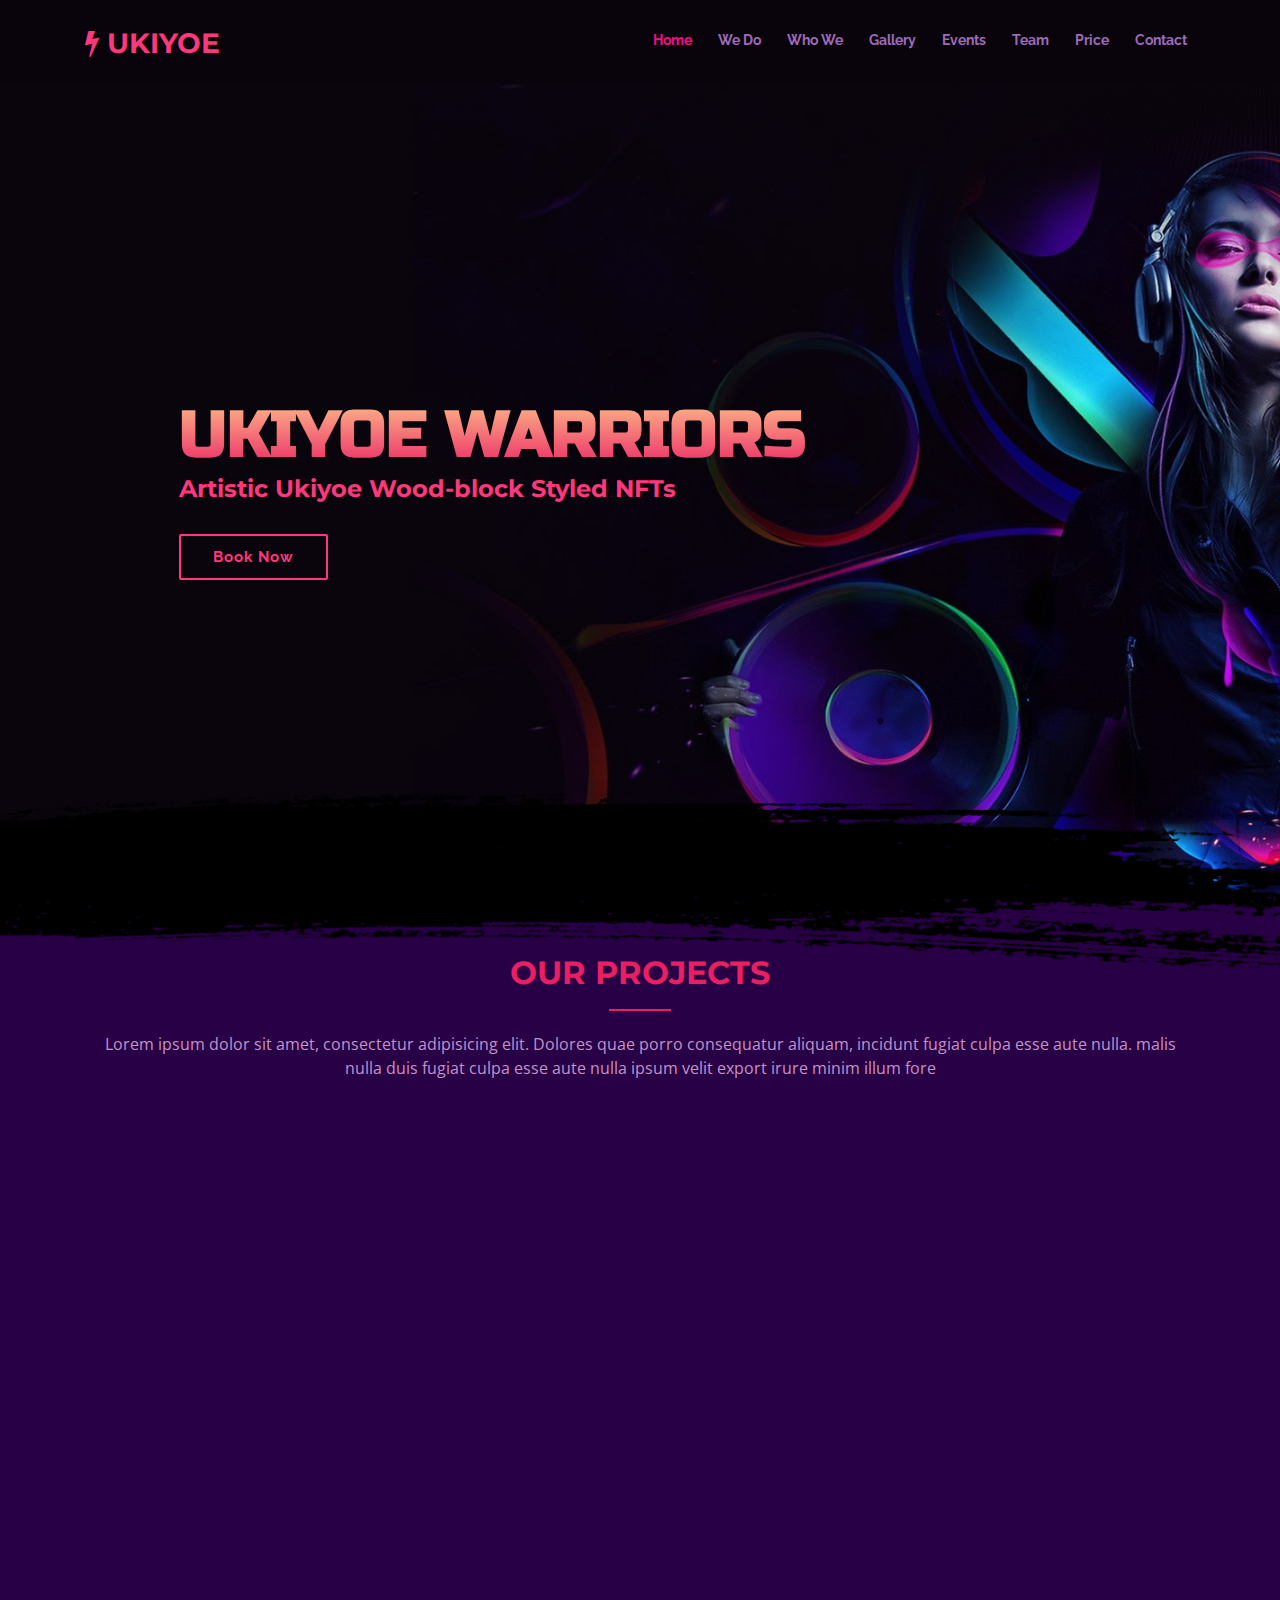
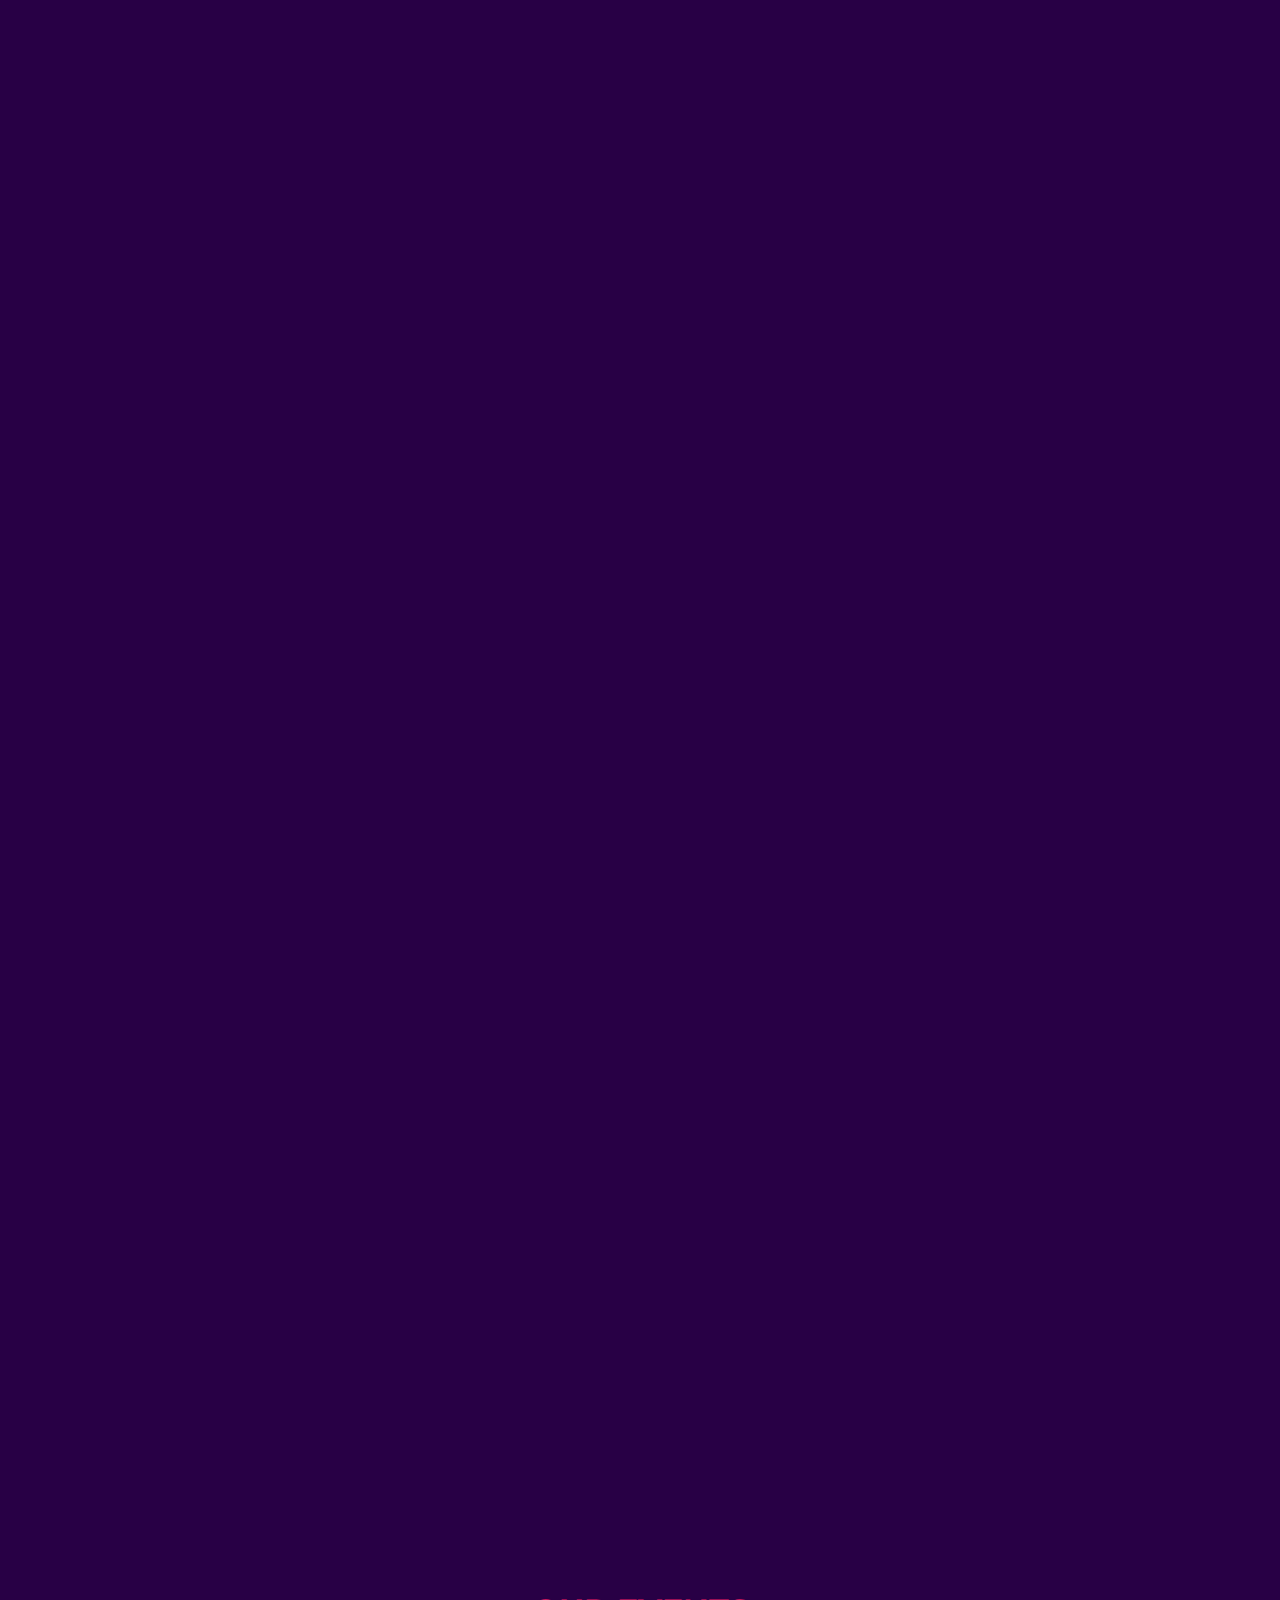
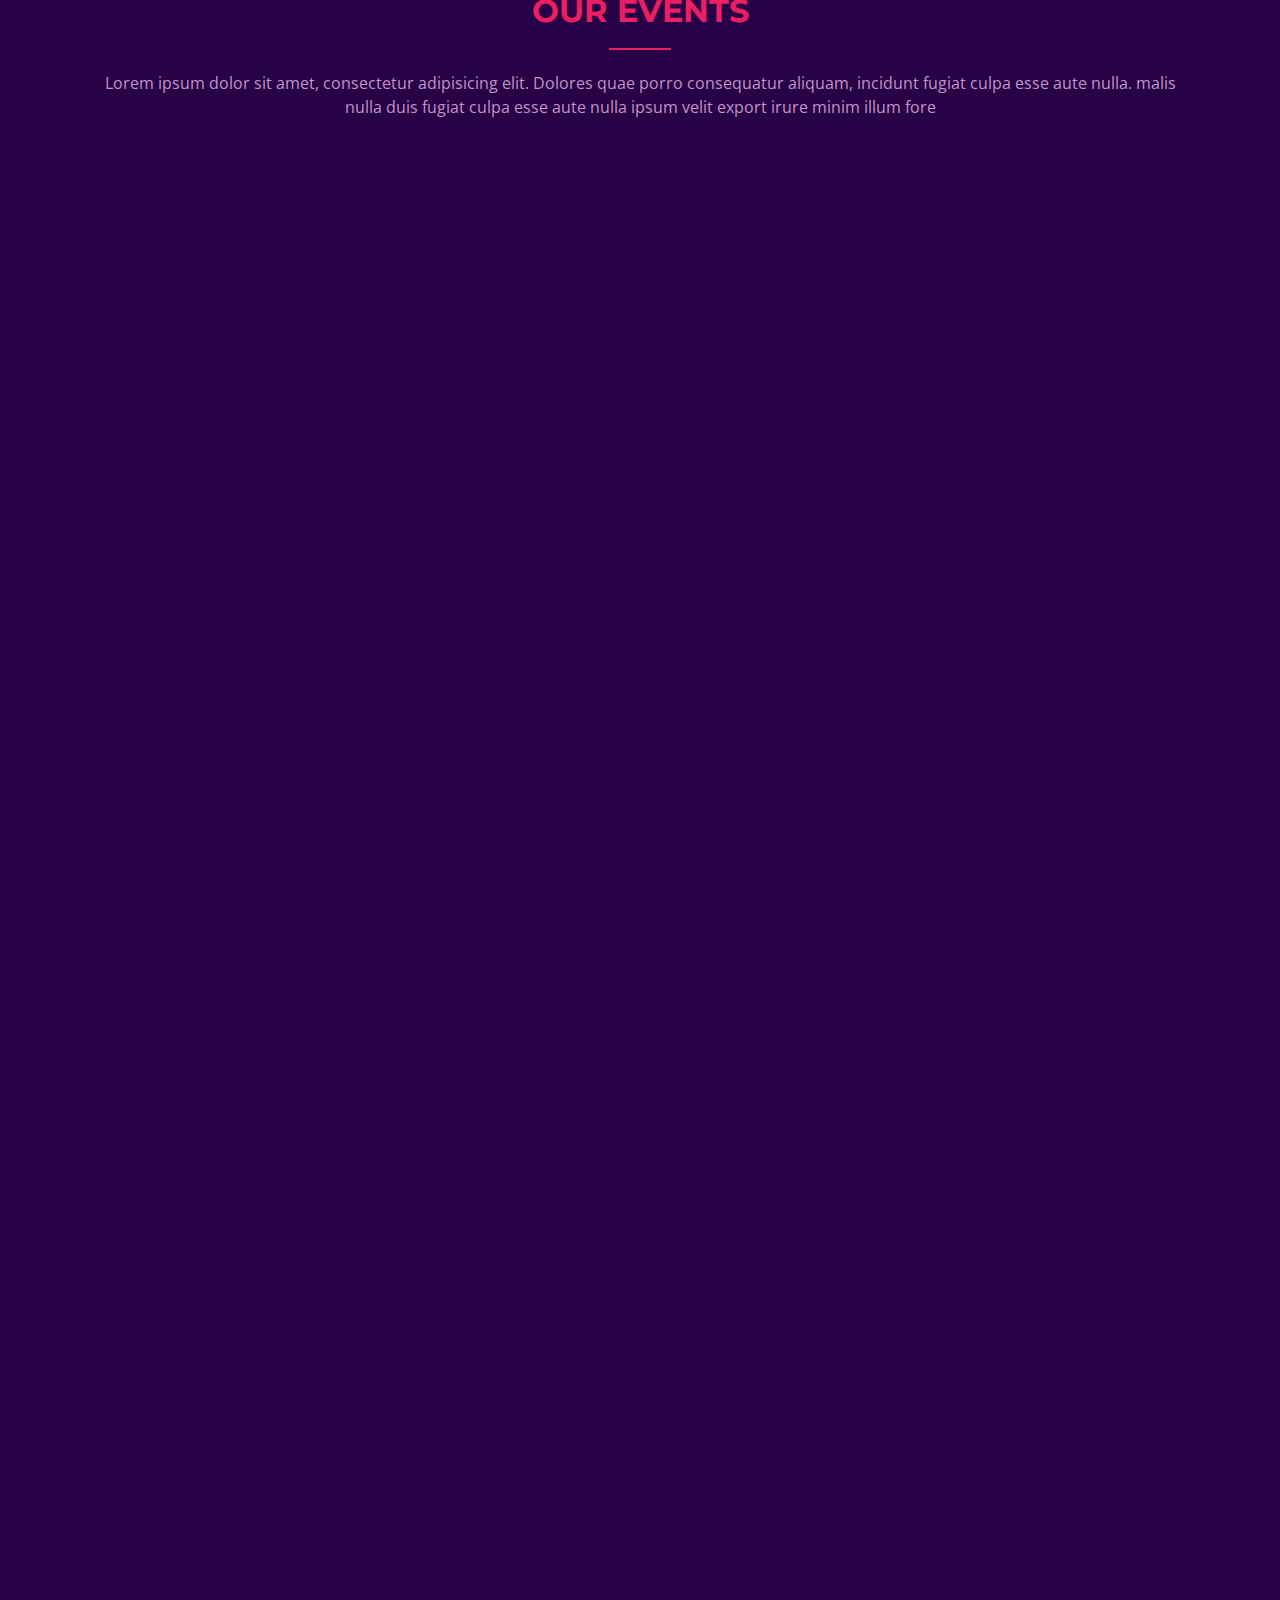
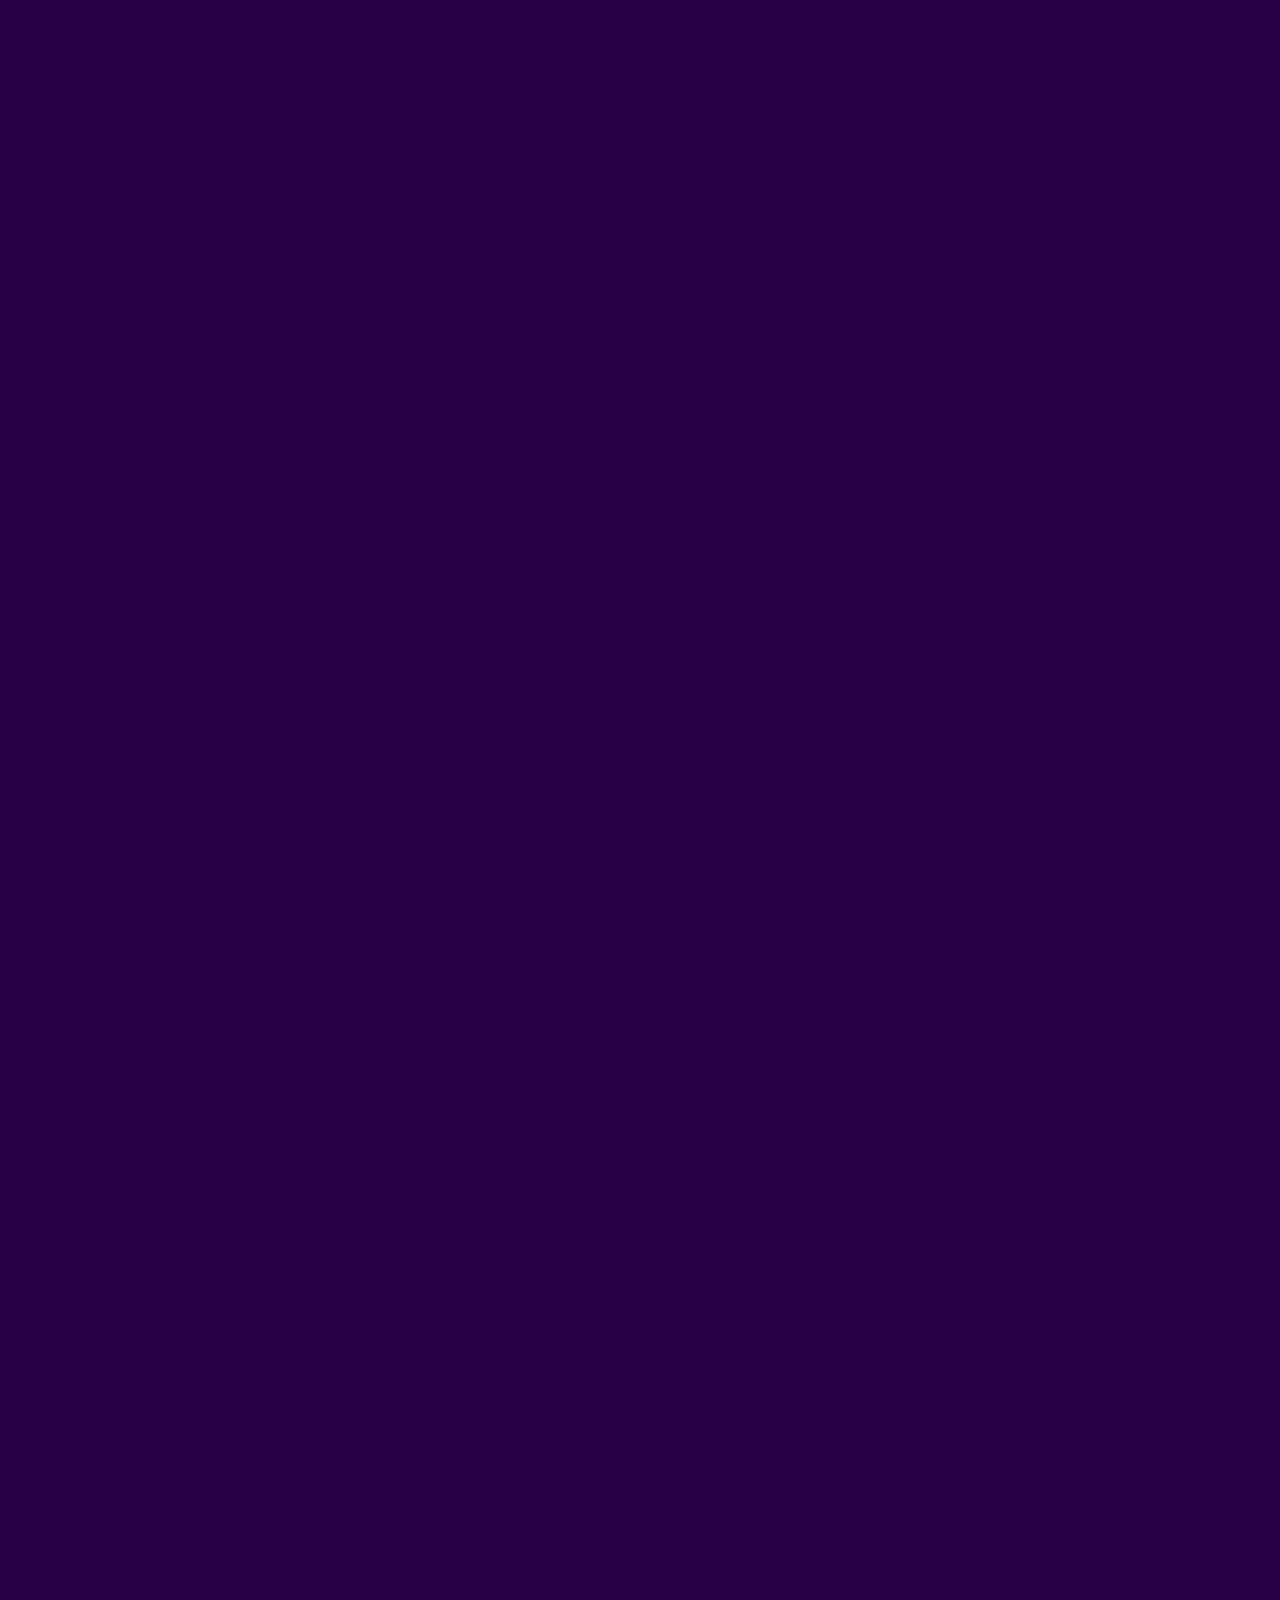
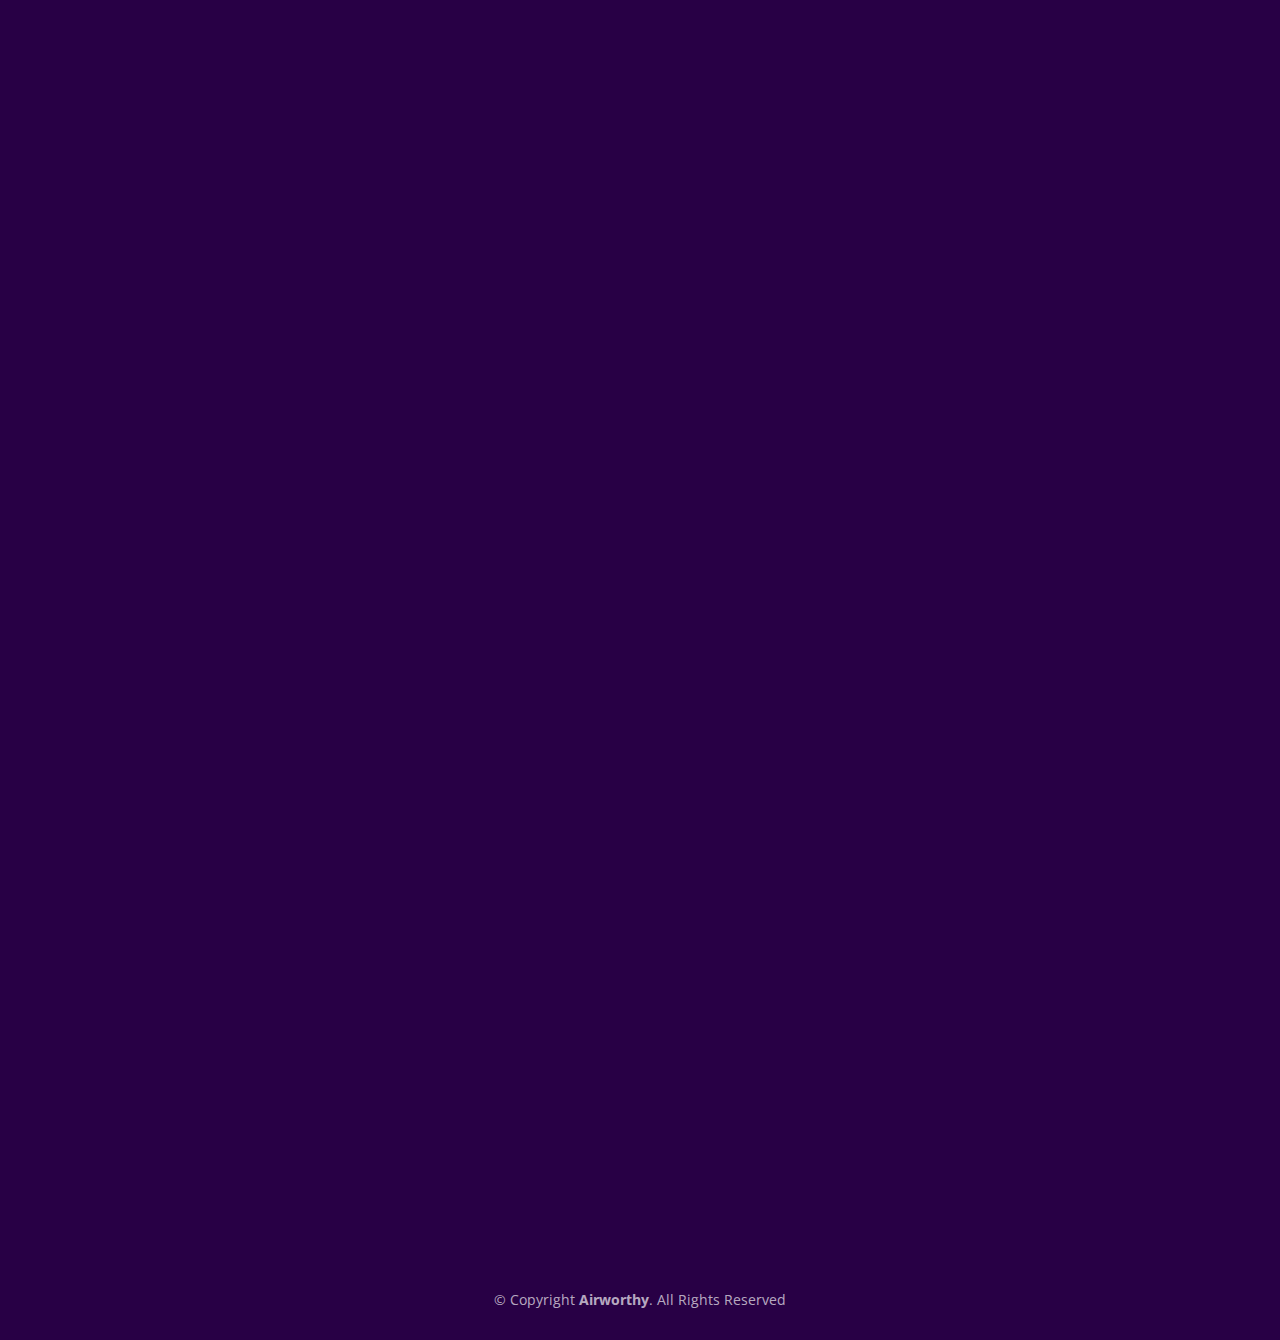
==== secret/sauce/index.html @ 711e1b75 "Add files via upload" ====
<!-- =================================================
Airworthy & Aelios Arts UKIYOE Website
======================================================= -->
  
<!DOCTYPE html>
<html lang="en">
<head>
  <meta charset="utf-8">
  <title>Ukiyoe Warriors NFT Collections</title>
  <meta content="width=device-width, initial-scale=1.0" name="viewport">
  <meta content="" name="keywords">
  <meta content="" name="description">
  <meta content="Author" name="Crust3d">
  <!-- Favicons -->
  <link href="img/favicon.png" rel="icon">
  <link href="img/apple-touch-icon.png" rel="apple-touch-icon">

  <!-- Google Fonts -->
  <link href="https://fonts.googleapis.com/css?family=Open+Sans:300,300i,400,400i,700,700i|Raleway:300,400,500,700,800|Montserrat:300,400,700" rel="stylesheet">
   <link href="https://fonts.googleapis.com/css?family=Russo+One" rel="stylesheet">
  <!-- Bootstrap CSS File -->
  <link href="lib/bootstrap/css/bootstrap.min.css" rel="stylesheet">

  <!-- Libraries CSS Files -->
  <link href="lib/font-awesome/css/font-awesome.min.css" rel="stylesheet">
  <link href="lib/animate/animate.min.css" rel="stylesheet">
  <link href="lib/ionicons/css/ionicons.min.css" rel="stylesheet">
  <link href="lib/owlcarousel/assets/owl.carousel.min.css" rel="stylesheet">
  <link href="lib/magnific-popup/magnific-popup.css" rel="stylesheet">
  <link href="lib/ionicons/css/ionicons.min.css" rel="stylesheet">

  <!-- Main Stylesheet File -->
  <link href="css/style.css" rel="stylesheet"> 
</head>

<body id="body">

  <!--==========================
    Top Bar
  ============================-->
  <section id="topbar" class="d-none d-lg-block">
    <div class="container clearfix">
      <div class="contact-info float-left">
        <i class="fa fa-envelope-o"></i> <a href="mailto:contact@example.com">name@websitename.com</a>
        <i class="fa fa-phone"></i> +1 2345 67855 22
      </div>
      <div class="social-links float-right">
        <a href="#" class="twitter"><i class="fa fa-twitter"></i></a>
        <a href="#" class="facebook"><i class="fa fa-facebook"></i></a>
        <a href="#" class="google-plus"><i class="fa fa-google-plus"></i></a>
        <a href="#" class="linkedin"><i class="fa fa-linkedin"></i></a>
        <a href="#" class="instagram"><i class="fa fa-instagram"></i></a>
      </div>
    </div>
  </section>

  <!--==========================
    Header
  ============================-->
  <header id="header">
    <div class="container">

      <div id="logo" class="pull-left">
        <h1><a href="#body" class="scrollto"><span><i class="fa fa-bolt" aria-hidden="true"></i></span>UKIYOE</a></h1> 
        <!-- <a href="#body"><img src="img/logo.png" alt="" title="" /></a>-->
      </div>

      <nav id="nav-menu-container">
        <ul class="nav-menu">
          <li class="menu-active"><a href="#body">Home</a></li>
          <li><a href="#services">We Do</a></li>
          <li><a href="#about">Who We</a></li>
          <li><a href="#portfolio">Gallery</a></li>
          <li><a href="#event">Events</a></li>
          <li><a href="#team">Team</a></li> 
		  <li><a href="#price">Price</a></li>
          <li><a href="#contact">Contact</a></li>
        </ul>
      </nav><!-- #nav-menu-container -->
    </div>
  </header><!-- #header -->

  <!--==========================
    Intro Section
  ============================-->
  <section id="intro">

    <div class="intro-content">
      <h2><span>Ukiyoe Warriors</span><br>Artistic Ukiyoe Wood-block Styled NFTs</h2>
      <div>
        <a href="#about" class="btn-get-started scrollto">Book Now</a> 
      </div>
    </div>
    <div class="item" style="background-image: url('img/intro-carousel/1.jpg');"></div>
	
	<img src="img/assets/ink-stroke.png" alt="" style="display: block; width: 150%; height: 30%; position: absolute; left: -30%; bottom: -15%;">
  </section><!-- #intro -->

  <main id="main">


    <!--==========================
      Services Section
    ============================-->
    <section id="services">
      <div class="container">
        <div class="section-header">
          <h2>Our Projects</h2>
          <p>Lorem ipsum dolor sit amet, consectetur adipisicing elit. Dolores quae porro consequatur aliquam, incidunt fugiat culpa esse aute nulla. malis nulla duis fugiat culpa esse aute nulla ipsum velit export irure minim illum fore</p>
        </div>

        <div class="row">

          <div class="col-lg-4">
            <div class="box wow fadeInLeft">
              <div class="icon"><i class="fa fa-diamond"></i></div>
              <h4 class="title"><a href="">Organisation</a></h4>
              <p class="description">Lorem ipsum dolor sit amet, consectetur adipisicing elit. Dolores quae porro consequatur aliquam, incidunt fugiat culpa esse aute nulla.</p>
            </div>
          </div>

          <div class="col-lg-4">
            <div class="box wow fadeInRight">
              <div class="icon"><i class="fa fa-hand-pointer-o"></i></div>
              <h4 class="title"><a href="">Event Party</a></h4>
              <p class="description">Lorem ipsum dolor sit amet, consectetur adipisicing elit. Dolores quae porro consequatur aliquam, incidunt fugiat culpa esse aute nulla.</p>
            </div>
          </div>

          <div class="col-lg-4">
            <div class="box wow fadeInLeft" data-wow-delay="0.2s">
              <div class="icon"><i class="fa fa-music"></i></div>
              <h4 class="title"><a href="">Music Galla</a></h4>
              <p class="description">Lorem ipsum dolor sit amet, consectetur adipisicing elit. Dolores quae porro consequatur aliquam, incidunt fugiat culpa esse aute nulla.</p>
            </div>
          </div>
 
        </div>

      </div>
    </section><!-- #services -->
    <!--==========================
      About Section
    ============================-->
    <section id="about" class="wow fadeInUp">
      <div class="container">
	    <div class="section-header">
          <h2>Who We Are</h2>
          <p>Airworthy & Aelios Arts — or A&A Arts — is a creative... media... comunity-focused...company founded by Airworthy (Jake Dewey) and Aelios (Chase Dahl). More dettails more details yaddaa yaadda more detaails fill this out to look better and be more descrriiptive. just keep going, cmon you can think of a few more high-level details to place here.</p>
        </div>
        <div class="row">
          <div class="col-lg-8 content">
            <h2>This company was established to bring together and empower like minded artists and creators.</h2>
            <h3>Our mission is to produce and publish creative works in various mediums including:</h3>
			<p>refer to the og example page for an eye-catching example of how many lines for each of these above (and maybe below)</p>
            <ul>
              <li><i class="icon ion-ios-checkmark-outline"></i> Visual Arts</li>
              <li><i class="icon ion-ios-checkmark-outline"></i> Music</li>
              <li><i class="icon ion-ios-checkmark-outline"></i> Literature</li>
            </ul> 
          </div>
          <div class="col-lg-4 about-img">
            <img src="img/about-img.png" alt="">
          </div>

        </div>

      </div>
    </section><!-- #about -->

    <!--==========================
      Partners Section  maybe move this to a lower section tbh.
    ============================-->
    <section id="clients" class="wow fadeInUp">
      <div class="container">
        <div class="section-header">
          <h2>Our Partners</h2>
          <p>Probably move this section lower down on the page. Gallery is probably more important??</p>
        </div>

        <div class="owl-carousel clients-carousel">
          <img src="img/clients/2290.webp" alt="">
          <img src="img/clients/client-2.png" alt="">
          <img src="img/clients/client-3.png" alt="">
          <img src="img/clients/client-4.png" alt="">
          <img src="img/clients/client-5.png" alt="">
          <img src="img/clients/client-6.png" alt="">
        </div>

      </div>
    </section><!-- #clients -->

    <!--==========================
      Our Portfolio Section
    ============================-->
    <section id="portfolio" class="wow fadeInUp">
      <div class="container">
        <div class="section-header">
          <h2>Our Gallery</h2>
          <p>Lorem ipsum dolor sit amet, consectetur adipisicing elit. Dolores quae porro consequatur aliquam, incidunt fugiat culpa esse aute nulla. nulla duis fugiat culpa esse aute nulla ipsum velit export irure minim illum fore</p>
        </div>
      </div>

      <div class="container-fluid">
        <div class="row no-gutters">

          <div class="col-lg-3 col-md-4">
            <div class="portfolio-item wow fadeInUp">
              <a href="img/portfolio/1.jpg" class="portfolio-popup">
                <img src="img/portfolio/1.jpg" alt="">
                <div class="portfolio-overlay">
                  <div class="portfolio-info"><h2 class="wow fadeInUp">Portfolio Name</h2></div>
                </div>
              </a>
            </div>
          </div>

          <div class="col-lg-3 col-md-4">
            <div class="portfolio-item wow fadeInUp">
              <a href="img/portfolio/2.jpg" class="portfolio-popup">
                <img src="img/portfolio/2.jpg" alt="">
                <div class="portfolio-overlay">
                  <div class="portfolio-info"><h2 class="wow fadeInUp">Portfolio Name</h2></div>
                </div>
              </a>
            </div>
          </div>

          <div class="col-lg-3 col-md-4">
            <div class="portfolio-item wow fadeInUp">
              <a href="img/portfolio/3.jpg" class="portfolio-popup">
                <img src="img/portfolio/3.jpg" alt="">
                <div class="portfolio-overlay">
                  <div class="portfolio-info"><h2 class="wow fadeInUp">Portfolio Name</h2></div>
                </div>
              </a>
            </div>
          </div>

          <div class="col-lg-3 col-md-4">
            <div class="portfolio-item wow fadeInUp">
              <a href="img/portfolio/4.jpg" class="portfolio-popup">
                <img src="img/portfolio/4.jpg" alt="">
                <div class="portfolio-overlay">
                  <div class="portfolio-info"><h2 class="wow fadeInUp">Portfolio Name</h2></div>
                </div>
              </a>
            </div>
          </div>

          <div class="col-lg-3 col-md-4">
            <div class="portfolio-item wow fadeInUp">
              <a href="img/portfolio/5.jpg" class="portfolio-popup">
                <img src="img/portfolio/5.jpg" alt="">
                <div class="portfolio-overlay">
                  <div class="portfolio-info"><h2 class="wow fadeInUp">Portfolio Name</h2></div>
                </div>
              </a>
            </div>
          </div>

          <div class="col-lg-3 col-md-4">
            <div class="portfolio-item wow fadeInUp">
              <a href="img/portfolio/6.jpg" class="portfolio-popup">
                <img src="img/portfolio/6.jpg" alt="">
                <div class="portfolio-overlay">
                  <div class="portfolio-info"><h2 class="wow fadeInUp">Portfolio Name </h2></div>
                </div>
              </a>
            </div>
          </div>

          <div class="col-lg-3 col-md-4">
            <div class="portfolio-item wow fadeInUp">
              <a href="img/portfolio/7.jpg" class="portfolio-popup">
                <img src="img/portfolio/7.jpg" alt="">
                <div class="portfolio-overlay">
                  <div class="portfolio-info"><h2 class="wow fadeInUp">Portfolio Name </h2></div>
                </div>
              </a>
            </div>
          </div>

          <div class="col-lg-3 col-md-4">
            <div class="portfolio-item wow fadeInUp">
              <a href="img/portfolio/8.jpg" class="portfolio-popup">
                <img src="img/portfolio/8.jpg" alt="">
                <div class="portfolio-overlay">
                  <div class="portfolio-info"><h2 class="wow fadeInUp">Portfolio Name</h2></div>
                </div>
              </a>
            </div>
          </div>

        </div>

      </div>
    </section><!-- #portfolio -->

	  <!--==========================
      Event Section
    ============================-->
    <section id="event">
      <div class="container box2-main">
        <div class="section-header">
          <h2>Our Events</h2>
          <p>Lorem ipsum dolor sit amet, consectetur adipisicing elit. Dolores quae porro consequatur aliquam, incidunt fugiat culpa esse aute nulla. malis nulla duis fugiat culpa esse aute nulla ipsum velit export irure minim illum fore</p>
        </div>

        <div class="row">

          <div class="col-lg-12">
            <div class="box2 wow fadeInLeft">
              <div class="leftSec">
				<p>9.30 - 10.30 AM
				<br>Workshop</p>
			  </div>
			  <div class="rightSec">
              <h4 class="title"><a href="">Marketing</a></h4>
              <p class="description">Lorem ipsum dolor sit amet, consectetur adipisicing elit. Dolores quae porro consequatur aliquam, incidunt fugiat culpa esse aute nulla.</p>
			  </div>
            </div>
          </div>

          <div class="col-lg-12">
            <div class="box2 wow fadeInRight">
                   <div class="leftSec">
				<p>9.30 - 10.30 AM
				<br>Workshop</p>
			  </div>
			  <div class="rightSec">
              <h4 class="title"><a href="">Marketing</a></h4>
              <p class="description">Lorem ipsum dolor sit amet, consectetur adipisicing elit. Dolores quae porro consequatur aliquam, incidunt fugiat culpa esse aute nulla.</p>
			  </div>
            </div>
          </div>

          <div class="col-lg-12">
            <div class="box2 wow fadeInLeft" data-wow-delay="0.2s">
                 <div class="leftSec">
				<p>9.30 - 10.30 AM
				<br>Workshop</p>
			  </div>
			  <div class="rightSec">
              <h4 class="title"><a href="">Marketing</a></h4>
              <p class="description">Lorem ipsum dolor sit amet, consectetur adipisicing elit. Dolores quae porro consequatur aliquam, incidunt fugiat culpa esse aute nulla.</p>
			  </div>
            </div>
          </div>

          <div class="col-lg-12">
            <div class="box2 wow fadeInRight" data-wow-delay="0.2s">
                  <div class="leftSec">
				<p>9.30 - 10.30 AM
				<br>Workshop</p>
			  </div>
			  <div class="rightSec">
              <h4 class="title"><a href="">Marketing</a></h4>
              <p class="description">Lorem ipsum dolor sit amet, consectetur adipisicing elit. Dolores quae porro consequatur aliquam, incidunt fugiat culpa esse aute nulla.</p>
			  </div>
            </div>
          </div>
 

          <div class="col-lg-12">
            <div class="box2 wow fadeInRight" data-wow-delay="0.2s">
                  <div class="leftSec">
				<p>9.30 - 10.30 AM
				<br>Workshop</p>
			  </div>
			  <div class="rightSec">
              <h4 class="title"><a href="">Marketing</a></h4>
              <p class="description">Lorem ipsum dolor sit amet, consectetur adipisicing elit. Dolores quae porro consequatur aliquam, incidunt fugiat culpa esse aute nulla.</p>
			  </div>
            </div>
          </div>
        </div>

      </div>
    </section><!-- #services -->
	
    <!--==========================
      Testimonials Section
    ============================-->
    <section id="testimonials" class="wow fadeInUp">
      <div class="container">
        <div class="section-header">
          <h2>Testimonials (Maybe this should be the partners section actually.)</h2>
          <p>Lorem ipsum dolor sit amet, consectetur adipisicing elit. Dolores quae porro consequatur aliquam, incidunt fugiat culpa esse aute nulla. duis fugiat culpa esse aute nulla ipsum velit export irure minim illum fore</p>
        </div>
        <div class="owl-carousel testimonials-carousel">

            <div class="testimonial-item">
              <p>Dolores quae porro consequatur aliquam, incidunt fugiat culpa esse aute nulla. duis fugiat culpa esse aute nulla ipsum velit export irure minim illum fore
                
              </p> 
              <h3>Mrio James</h3>
              <h4>CEO &amp; Founder</h4>
            </div>

            <div class="testimonial-item">
              <p>
                Dolores quae porro consequatur aliquam, incidunt fugiat culpa esse aute nulla. duis fugiat culpa esse aute nulla ipsum velit export irure minim illum fore
                
              </p> 
              <h3>Finton Gofnes</h3>
              <h4>CTO</h4>
            </div>

            <div class="testimonial-item">
              <p>
                Dolores quae porro consequatur aliquam, incidunt fugiat culpa esse aute nulla. duis fugiat culpa esse aute nulla ipsum velit export irure minim illum fore
                
              </p> 
              <h3>Marcus Kell</h3>
              <h4>Marketing</h4>
            </div>

            <div class="testimonial-item">
              <p>
                Dolores quae porro consequatur aliquam, incidunt fugiat culpa esse aute nulla. duis fugiat culpa esse aute nulla ipsum velit export irure minim illum fore
                
              </p> 
              <h3>Williams Belly</h3>
              <h4>Accounts</h4>
            </div>

            <div class="testimonial-item">
              <p>
                Dolores quae porro consequatur aliquam, incidunt fugiat culpa esse aute nulla. duis fugiat culpa esse aute nulla ipsum velit export irure minim illum fore
                
              </p> 
              <h3>Larry Hanson</h3>
              <h4>Investor</h4>
            </div>

        </div>

      </div>
    </section><!-- #testimonials -->

    <!--==========================
      Call To Action Section
    ============================-->
    <section id="call-to-action" class="wow fadeInUp">
      <div class="container">
        <div class="row">
          <div class="col-lg-6 text-center text-lg-left">
            <h3 class="cta-title">Get Our Service</h3>
            <p class="cta-text">Lorem ipsum dolor sit amet, consectetur adipisicing elit. Dolores quae porro consequatur aliquam, incidunt fugiat culpa esse aute nulla cupidatat non proident, sunt in culpa qui officia deserunt mollit anim id est laborum.</p>
			<a class="cta-btn align-middle" href="#contact">Contact Us</a>
          </div>
          <div class="col-lg-6 cta-btn-container text-center">
              <img src="img/action-img.jpg" alt="">
          </div>
        </div>

      </div>
    </section><!-- #call-to-action -->

    <!--==========================
      Our Team Section
    ============================-->
    <section id="team" class="wow fadeInUp">
      <div class="container">
        <div class="section-header">
          <h2>Our Team</h2>
        </div>
        <div class="row">
		
			<div class="col-lg-3 col-md-6">
				<div class="member">
				  <div class="pic"><img src="img/team4.jpg" alt=""></div>
				  <div class="details">
					<h4>Airworthy</h4>
					<span>Rap God</span>
					<div class="social">
					  <a href=""><i class="fa fa-twitter"></i></a>
					  <a href=""><i class="fa fa-facebook"></i></a>
					  <a href=""><i class="fa fa-google-plus"></i></a>
					  <a href=""><i class="fa fa-linkedin"></i></a>
					</div>
				  </div>
				</div>
			  </div>
		
			  <div class="col-lg-3 col-md-6">
				<div class="member">
				  <div class="pic"><img src="img/team2.jpg" alt=""></div>
				  <div class="details">
					<h4>Aelios</h4>
					<span>Artist</span>
					<div class="social">
					  <a href=""><i class="fa fa-twitter"></i></a>
					  <a href=""><i class="fa fa-facebook"></i></a>
					  <a href=""><i class="fa fa-google-plus"></i></a>
					  <a href=""><i class="fa fa-linkedin"></i></a>
					</div>
				  </div>
				</div>
			  </div>

			  <div class="col-lg-3 col-md-6">
				<div class="member">
				  <div class="pic"><img src="img/team3.jpg" alt=""></div>
				  <div class="details">
					<h4>French Lincon</h4>
					<span>Frenchman</span>
					<div class="social">
					  <a href=""><i class="fa fa-twitter"></i></a>
					  <a href=""><i class="fa fa-facebook"></i></a>
					  <a href=""><i class="fa fa-google-plus"></i></a>
					  <a href=""><i class="fa fa-linkedin"></i></a>
					</div>
				  </div>
				</div>
			  </div>

			<div class="col-lg-3 col-md-6">
				<div class="member">
				  <div class="pic"><img src="img/team1.jpg" alt=""></div>
				  <div class="details">
					<h4>Alex</h4>
					<span>— The Supreme Emperor Lore-Smith —</span>
					<span>Gaze in Wonderment at His Terrible Beauty</span>
					<div class="social">
					  <a href=""><i class="fa fa-twitter"></i></a>
					  <a href=""><i class="fa fa-facebook"></i></a>
					  <a href=""><i class="fa fa-google-plus"></i></a>
					  <a href=""><i class="fa fa-linkedin"></i></a>
					</div>
				  </div>
				</div>
			  </div>
          
        </div>

      </div>
    </section><!-- #team -->
<!--==================
Price
======================-->
    <section id="price" class="wow fadeInUp">
      <div class="container">
        <div class="section-header">
          <h2>Price</h2>
          <p>Lorem ipsum dolor sit amet, consectetur adipisicing elit. Dolores quae porro consequatur aliquam, incidunt fugiat culpa esse aute nulla. malis nulla duis fugiat culpa esse aute nulla ipsum velit export irure minim illum fore</p>
        </div>
		   <div class="row">
                <div class="col-lg-4 col-sm-6 col-12">
                    <div class="pricing-wrap">
                        <div class="row">
                            <div class="col-7">
                                <span>Per Day</span>
                                <h4>Basic</h4>
                            </div>
                            <div class="col-5">
                                <h3>$15</h3>
                            </div>
                        </div>
                        <p>Lorem ipsum proin gravida nibh vel velit auctor aliquet. Aeneansollicitudin, lorem quis bibendum auctonisi elit consequat ipsum nec sagittis sem nibh id elit. Duis sed odio sit amet nibh vulputate cursusa sit amet mauris. </p>
                        <ul>
                            <li>Entrance </li>
                            <li>Lunch &amp; Snacks </li>
                            <li>Custom Badge </li>
                            <li>Certificate</li>
                        </ul>
                        <div class="registarbtn text-center">
                            <button>Register</button>
                        </div>
                    </div>
                </div>
                <div class="col-lg-4 col-sm-6 col-12">
                    <div class="pricing-wrap">
                        <div class="row">
                            <div class="col-7">
                                <span>Per Day</span>
                                <h4>Standard</h4>
                            </div>
                            <div class="col-5">
                                <h3>$45</h3>
                            </div>
                        </div>
                        <p>Lorem ipsum proin gravida nibh vel velit auctor aliquet. Aeneansollicitudin, lorem quis bibendum auctonisi elit consequat ipsum nec sagittis sem nibh id elit. Duis sed odio sit amet nibh vulputate cursusa sit amet mauris. </p>
                        <ul>
                            <li>Entrance </li>
                            <li>Lunch &amp; Snacks </li>
                            <li>Custom Badge </li>
                            <li>Certificate</li>
                        </ul>
                        <div class="registarbtn text-center">
                            <button>Register</button>
                        </div>
                    </div>
                </div>
                <div class="col-lg-4 col-sm-6 col-12">
                    <div class="pricing-wrap">
                        <div class="row">
                            <div class="col-7">
                                <span>Per Day</span>
                                <h4>Premium</h4>
                            </div>
                            <div class="col-5">
                                <h3>$85</h3>
                            </div>
                        </div>
                        <p>Lorem ipsum proin gravida nibh vel velit auctor aliquet. Aeneansollicitudin, lorem quis bibendum auctonisi elit consequat ipsum nec sagittis sem nibh id elit. Duis sed odio sit amet nibh vulputate cursusa sit amet mauris. </p>
                        <ul>
                            <li>Entrance </li>
                            <li>Lunch &amp; Snacks </li>
                            <li>Custom Badge </li>
                            <li>Certificate</li>
                        </ul>
                        <div class="registarbtn text-center">
                            <button>Register</button>
                        </div>
                    </div>
                </div>
            </div>
	</div>
	</section>
    <!--==========================
      Contact Section
    ============================-->
    <section id="contact" class="wow fadeInUp">
      <div class="container">
        <div class="section-header">
          <h2>Contact Us</h2>
          <p>Lorem ipsum dolor sit amet, consectetur adipisicing elit. Dolores quae porro consequatur aliquam, incidunt fugiat culpa esse aute nulla. malis nulla duis fugiat culpa esse aute nulla ipsum velit export irure minim illum fore</p>
        </div>

        <div class="row contact-info">
         <div class="col-lg-5"> 
            <div class="contact-address">
              <i class="ion-ios-location-outline"></i>
              <h3>Address</h3>
              <address>MN-12 Lincon Street, NewYork 12356, USA</address>
            </div> 
            <div class="contact-phone">
              <i class="ion-ios-telephone-outline"></i>
              <h3>Phone Number</h3>
              <p><a href="tel:+155895548855">+1 2345 67890 12</a></p>
            </div> 
            <div class="contact-email">
              <i class="ion-ios-email-outline"></i>
              <h3>Email</h3>
              <p><a href="mailto:info@example.com">name@website.com</a></p>
            </div> 
		 </div>
		 <div class="col-lg-7">
		      <div class="container">
        <div class="form"> 
		  
		   <!-- Form itself -->
          <form name="sentMessage" class="well" id="contactForm"  novalidate> 
		 <div class="control-group">
                   <div class="form-group">
			<input type="text" class="form-control" 
			   	   placeholder="Full Name" id="name" required
			           data-validation-required-message="Please enter your name" />
			  <p class="help-block"></p>

		   </div>
	         </div> 	
                <div class="form-group">
                  <div class="controls">
			<input type="email" class="form-control" placeholder="Email" 
			   	            id="email" required
			   		   data-validation-required-message="Please enter your email" />
		</div>
	    </div> 	
			  
               <div class="form-group">
                 <div class="controls">
				 <textarea rows="10" cols="100" class="form-control" 
                       placeholder="Message" id="message" required
		       data-validation-required-message="Please enter your message" minlength="5" 
                       data-validation-minlength-message="Min 5 characters" 
                        maxlength="999" style="resize:none"></textarea>
		</div>
               </div> 		 
	     <div id="success"> </div> <!-- For success/fail messages -->
	    <button type="submit" class="btn btn-primary pull-right">Send</button><br />
          </form>
        </div>

      </div>
		 </div>
         

        </div>
      </div>
 
    </section><!-- #contact -->

  </main>

  <!--==========================
    Footer
  ============================-->
  <footer id="footer">
    <div class="container">
      <div class="copyright">
        &copy; Copyright <strong>Airworthy</strong>. All Rights Reserved
      </div>
    </div>
  </footer><!-- #footer -->

  <a href="#" class="back-to-top"><i class="fa fa-chevron-up"></i></a>

  <!-- JavaScript  -->
  <script src="lib/jquery/jquery.min.js"></script>
  <script src="lib/jquery/jquery-migrate.min.js"></script>
  <script src="lib/bootstrap/js/bootstrap.bundle.min.js"></script>
  <script src="lib/easing/easing.min.js"></script>
  <script src="lib/superfish/hoverIntent.js"></script>
  <script src="lib/superfish/superfish.min.js"></script>
  <script src="lib/wow/wow.min.js"></script>
  <script src="lib/owlcarousel/owl.carousel.min.js"></script>
  <script src="lib/magnific-popup/magnific-popup.min.js"></script>
  <script src="lib/sticky/sticky.js"></script> 
 <script src="contact/jqBootstrapValidation.js"></script>
 <script src="contact/contact_me.js"></script>
  <script src="js/main.js"></script>

</body>
</html>
---- secret/sauce/css/style.css ----
/*--------------------------------------------------------------
# General
--------------------------------------------------------------*/
body {
  background: #280045;
  color: #c393cb;
  font-family: "Open Sans", sans-serif;
}

a {
  color: #E91E63;
  transition: 0.5s;
}

a:hover, a:active, a:focus {
  color: #51d8af;
  outline: none;
  text-decoration: none;
}

p {
  padding: 0;
  margin: 0 0 30px 0;
}

h1, h2, h3, h4, h5, h6 {
  font-family: "Montserrat", sans-serif;
  font-weight: 400;
  margin: 0 0 20px 0;
  padding: 0;
}

/* Back to top button */
.back-to-top {
  position: fixed;
  display: none;
  background: #E91E63;
  color: #fff;
  padding: 6px 12px 9px 12px;
  font-size: 16px;
  border-radius: 2px;
  right: 15px;
  bottom: 15px;
  transition: background 0.5s;
}

@media (max-width: 768px) {
  .back-to-top {
    bottom: 15px;
  }
}

.back-to-top:focus {
  background: #E91E63;
  color: #fff;
  outline: none;
}

.back-to-top:hover {
  background: #0c2e8a;
  color: #fff;
}

/*--------------------------------------------------------------
# Top Bar
--------------------------------------------------------------*/
#topbar {
  background: linear-gradient(45deg, #E91E63 -132%, #0c2e8a 100%);
  padding: 10px 0;
  border-bottom: 1px solid #eee;
  font-size: 14px;
  display: none !important;
}

#topbar .contact-info a {
  line-height: 1;
  color: #acacac;
}

#topbar .contact-info a:hover {
  color: #E91E63;
}

#topbar .contact-info i {
  color: #E91E63;
  padding: 4px;
}
.contact-info.float-left {
    color: #acacac;
}
#topbar .contact-info .fa-phone {
  padding-left: 20px;
  margin-left: 20px;
  border-left: 1px solid #e9e9e947;
}

#topbar .social-links a {
  color: #E91E63;
  padding: 4px 12px;
  display: inline-block;
  line-height: 1px;
  border-left: 1px solid #e9e9e924;
}

#topbar .social-links a:hover {
  color: #E91E63;
}

#topbar .social-links a:first-child {
  border-left: 0;
}

/*--------------------------------------------------------------
# Header
--------------------------------------------------------------*/
#header {
  padding: 20px 0;
  height: 84px;
  transition: all 0.5s;
  z-index: 997;
  background: #09040c;
  box-shadow: 0px 6px 9px 0px rgba(0, 0, 0, 0.06);
}

#header #logo h1 {
  font-size: 28px;
  margin: 9px 0 0 0;
  padding: 0;
  line-height: 1;
  font-family: "Montserrat", sans-serif;
  font-weight: 700;
}

#header #logo h1 a {
  color: #ff377b;
  line-height: 1;
  display: inline-block;
}

#header #logo h1 a span {
  /* color: #e448ff; */
  margin-right: 8px;
}

#header #logo img {
  padding: 0;
  margin: 0;
}

@media (max-width: 768px) {
  #header {
    padding: 20px 0;
    height: 74px;
  }
  #header #logo h1 {
    font-size: 34px;
  }
  #header #logo img {
    max-height: 40px;
  }
}

/*--------------------------------------------------------------
# Intro Section
--------------------------------------------------------------*/
#intro {
  width: 100%;
  height: 90vh;
  position: relative;
  background: url("../img/intro-carousel/1.jpg") no-repeat;
  background-size: cover;
}

#intro .intro-content {
  position: absolute;
  bottom: 0;
  top: 0;
  right: 0;
  left: 14%;
  z-index: 10;
  display: flex;
  justify-content: center;
  flex-direction: column;
  text-align: left;
}

#intro .intro-content h2 {
  color: #ff377b;
  margin-bottom: 30px;
  font-size: 24px;
  font-weight: 700;
  text-align: left;
}

#intro .intro-content h2 span {
  color: #fff;
  font-size: 64px;
  text-transform: uppercase;
  font-family: 'Russo One', sans-serif;
  background: -webkit-linear-gradient(#ffc08a, #E91E63);
  -webkit-background-clip: text;
  -webkit-text-fill-color: transparent;
}

@media (max-width: 767px) {
	#intro {
		background-position: -840px;
	}
	
  #intro .intro-content h2 {
    font-size: 22px;
    /*background: #ffffffa3;*/
    padding: 0;
  }
}

#intro .intro-content .btn-get-started, #intro .intro-content .btn-projects {
  font-family: "Raleway", sans-serif;
  font-size: 15px;
  font-weight: bold;
  letter-spacing: 1px;
  display: inline-block;
  padding: 10px 32px;
  border-radius: 2px;
  transition: 0.5s;
  margin: 0;
  color: #fff;
}

#intro .intro-content .btn-get-started {
  background: transparent;
  border: 2px solid #ff377b;
  color: #ff377b;
}

#intro .intro-content .btn-get-started:hover {
  background: none;
  color: #fff;
  background: #ff377b;
  border: 2px solid #ff377b;
}

#intro .intro-content .btn-projects {
  background: #E91E63;
  border: 2px solid #E91E63;
}

#intro .intro-content .btn-projects:hover {
  background: none;
  color: #E91E63;
}

#intro #intro-carousel {
  z-index: 8;
}

#intro #intro-carousel::before {
  content: '';
  background-color: rgba(255, 255, 255, 0.7);
  position: absolute;
  height: 100%;
  width: 100%;
  top: 0;
  right: 0;
  left: 0;
  bottom: 0;
  z-index: 7;
}

#intro #intro-carousel .item {
  width: 100%;
  height: 60vh;
  background-size: cover;
  background-position: center;
  background-repeat: no-repeat;
  -webkit-transition-property: opacity;
  transition-property: opacity;
}

/*--------------------------------------------------------------
# Navigation Menu
--------------------------------------------------------------*/
/* Nav Menu Essentials */
.nav-menu, .nav-menu * {
  margin: 0;
  padding: 0;
  list-style: none;
}

.nav-menu ul {
  position: absolute;
  display: none;
  top: 100%;
  left: 0;
  z-index: 99;
}

.nav-menu li {
  position: relative;
  white-space: nowrap;
}

.nav-menu > li {
  float: left;
}

.nav-menu li:hover > ul,
.nav-menu li.sfHover > ul {
  display: block;
}

.nav-menu ul ul {
  top: 0;
  left: 100%;
}

.nav-menu ul li {
  min-width: 180px;
}

/* Nav Menu Arrows */
.sf-arrows .sf-with-ul {
  padding-right: 22px;
}

.sf-arrows .sf-with-ul:after {
  content: "\f107";
  position: absolute;
  right: 8px;
  font-family: FontAwesome;
  font-style: normal;
  font-weight: normal;
}

.sf-arrows ul .sf-with-ul:after {
  content: "\f105";
}

/* Nav Meu Container */
#nav-menu-container {
  float: right;
  margin: 0;
}

@media (max-width: 768px) {
  #nav-menu-container {
    display: none;
  }
}

/* Nav Meu Styling */
.nav-menu a {
  padding: 10px 8px;
  text-decoration: none;
  display: inline-block;
  color: #9f6ab9;
  font-family: "Raleway", sans-serif;
  font-weight: 700;
  font-size: 14px;
  outline: none;
}

.nav-menu li:hover > a, .nav-menu > .menu-active > a {
  color: #f50c8b;
}

.nav-menu > li {
  margin-left: 10px;
}

.nav-menu ul {
  margin: 4px 0 0 0;
  padding: 10px;
  box-shadow: 0px 0px 30px rgba(127, 137, 161, 0.25);
  background: #fff;
}

.nav-menu ul li {
  transition: 0.3s;
}

.nav-menu ul li a {
  padding: 10px;
  color: #333;
  transition: 0.3s;
  display: block;
  font-size: 13px;
  text-transform: none;
}

.nav-menu ul li:hover > a {
  color: #E91E63;
}

.nav-menu ul ul {
  margin: 0;
}

/* Mobile Nav Toggle */
#mobile-nav-toggle {
  position: fixed;
  right: 0;
  top: 0;
  z-index: 999;
  margin: 20px 20px 0 0;
  border: 0;
  background: none;
  font-size: 24px;
  display: none;
  transition: all 0.4s;
  outline: none;
  cursor: pointer;
}

#mobile-nav-toggle i {
  color: #9C27B0;
}

@media (max-width: 768px) {
  #mobile-nav-toggle {
    display: inline;
  }
}

/* Mobile Nav Styling */
#mobile-nav {
  position: fixed;
  top: 0;
  padding-top: 18px;
  bottom: 0;
  z-index: 998;
  background: #0c2e8a;
  left: -260px;
  width: 260px;
  overflow-y: auto;
  transition: 0.4s;
  background: linear-gradient(45deg, #E91E63 -200%, #2b0077 100%);
}

#mobile-nav ul {
  padding: 0;
  margin: 0;
  list-style: none;
}

#mobile-nav ul li {
  position: relative;
}

#mobile-nav ul li a {
  color: #fffc;
  font-size: 16px;
  overflow: hidden;
  padding: 10px 22px 10px 15px;
  position: relative;
  text-decoration: none;
  width: 100%;
  display: block;
  outline: none;
}

#mobile-nav ul li a:hover {
  color: #fff;
}

#mobile-nav ul li li {
  padding-left: 30px;
}

#mobile-nav ul .menu-has-children i {
  position: absolute;
  right: 0;
  z-index: 99;
  padding: 15px;
  cursor: pointer;
  color: #fff;
}

#mobile-nav ul .menu-has-children i.fa-chevron-up {
  color: #E91E63;
}

#mobile-nav ul .menu-item-active {
  color: #E91E63;
}

#mobile-body-overly {
  width: 100%;
  height: 100%;
  z-index: 997;
  top: 0;
  left: 0;
  position: fixed;
  background: rgba(13, 13, 13, 0.9);
  display: none;
}

/* Mobile Nav body classes */
body.mobile-nav-active {
  overflow: hidden;
}

body.mobile-nav-active #mobile-nav {
  left: 0;
}

body.mobile-nav-active #mobile-nav-toggle {
  color: #fff;
}

/*--------------------------------------------------------------
# Sections
--------------------------------------------------------------*/
/* Sections Header
--------------------------------*/
.section-header {
  margin-bottom: 30px;
}

.section-header h2 {
  font-size: 32px;
  color: #E91E63;
  text-transform: uppercase;
  font-weight: 700;
  position: relative;
  padding-bottom: 20px;
  /* display: inline-block; */
  text-align: center;
}

.section-header h2::before {
  content: '';
  position: absolute;
  display: block;
  width: 62px;
  height: 3px;
  bottom: 0;
  left: 0;
  border-top: #E91E63 solid 2px;
  right: 0;
  text-align: center;
  margin: 0 auto;
}

.section-header p {
  padding: 0;
  margin: 0;
  text-align: center;
}

/* About Section
--------------------------------*/
#about {
  padding: 60px 0 60px 0;
}

#about .about-img {
  overflow: hidden;
} 
#about .about-img img {
  margin-top: -15px;
  width: 98%;
}

@media (max-width: 768px) {
  #about .about-img {
    height: auto;
  }
  #about .about-img img {
    margin-left: 0;
    padding-bottom: 30px;
  }
}

#about .content h2 {
  color: #cecece;
  font-weight: 700;
  font-size: 18px;
  font-family: "Raleway", sans-serif;
}

#about .content h3 {
  color: #d640ef;
  font-weight: 300;
  font-size: 18px;
  line-height: 26px;
  font-style: italic;
}

#about .content p {
  line-height: 26px;
}

#about .content p:last-child {
  margin-bottom: 0;
}

#about .content i {
  font-size: 20px;
  padding-right: 4px;
  color: #E91E63;
}

#about .content ul {
  list-style: none;
  padding: 0;
}

#about .content ul li {
  padding-bottom: 10px;
}

/* Services Section
--------------------------------*/
#services {
  padding: 60px 0 0 0;
}

#services .box {
  padding: 40px;
  margin-bottom: 40px;
  background: #fff;
  transition: 0.4s;
  /* border: 1px solid #ff377b; */
  position: relative;
  overflow: hidden;
  border-radius: 25px;
}
#services .box:after {
    content: '';
    width: 80px;
    height: 80px;
    background: #ff377b;
    position: absolute;
    top: -30px;
    border-radius: 50%;
    right: -30px;
}
#services .box:hover {
  box-shadow: 0px 0px 30px rgba(73, 78, 92, 0.15);
  transform: translateY(-10px);
  -webkit-transform: translateY(-10px);
  -moz-transform: translateY(-10px);
}

#services .box .icon {
  display: block;
  width: 100%;
  text-align: left;
  padding: 15px 0;
}

#services .box .icon i {
  color: #bababa;
  font-size: 44px;
  transition: 0.5s;
  line-height: 0;
  margin-top: 0px;
}

#services .box .icon i:before {
  background: #c3c3c3;
  /* background: linear-gradient(45deg, #E91E63 0%, #405ece 100%); */
  background-clip: border-box;
  -webkit-background-clip: text;
  -webkit-text-fill-color: transparent;
}

#services .box h4 {
  margin-left: 100px;
  font-weight: 700;
  margin-bottom: 24px;
  font-size: 22px;
  display: block;
  width: 100%;
  text-align: left;
  float: left;
  margin: 0;
}

#services .box h4 a {
  color: #444;
}

#services .box p {
  font-size: 14px;
  line-height: 24px;
  text-align: left;
  display: block;
  margin: 0;
  padding-top: 15px;
  color: #838383;
}
/**********
Events*/
#event{
	padding:90px 0;
}
.box2-main{
	
}
.box2{
	
border: 1px solid #E91E63;
	
display: inline-block;
	
padding: 25px;
}
.leftSec{
	float:left;
	width: 22%;
	background: #E91E63;
	color: #fff;
	text-align: center;
	padding: 15px;
	margin-right: 3%;
}
.rightSec{
	float:right;
	width:75%;
	
}
@media (max-width: 767px) {
  #services .box .box {
    margin-bottom: 20px;
  }
  #services .box .icon {
    float: none;
    text-align: center;
    padding-bottom: 15px;
  }
  #services .box h4, #services .box p {
    margin-left: 0;
    text-align: center;
  }
}

/* Partners Section
--------------------------------*/
#clients {
  padding: 60px 0;
}

#clients img {
  max-width: 100%;
  opacity: 0.5;
  transition: 0.3s;
  padding: 15px 0;
}

#clients img:hover {
  opacity: 1;
}

#clients .owl-nav, #clients .owl-dots {
  margin-top: 5px;
  text-align: center;
}

#clients .owl-dot {
  display: inline-block;
  margin: 0 5px;
  width: 12px;
  height: 12px;
  border-radius: 50%;
  background-color: #ddd;
}

#clients .owl-dot.active {
  background-color: #E91E63;
}

/* Our Portfolio Section
--------------------------------*/
#portfolio {
  background: linear-gradient(45deg, #5b0072 54%, #3a0157 100%);
  padding: 90px 50px;
  color: #ffffff9c;
}

#portfolio .portfolio-overlay {
  position: absolute;
  top: 0;
  right: 0;
  bottom: 0;
  left: 0;
  width: 100%;
  height: 100%;
  opacity: 1;
  -webkit-transition: all ease-in-out 0.4s;
  transition: all ease-in-out 0.4s;
  /* display: none; */
}

#portfolio .portfolio-item {
  overflow: hidden;
  position: relative;
  padding: 0;
  vertical-align: middle;
  text-align: center;
}

#portfolio .portfolio-item h2 {
  color: #ffffff;
  font-size: 16px;
  margin: 0;
  text-transform: capitalize;
  font-weight: 700;
  background: #00000085;
  /* border: 1px solid #fff; */
  padding: 25px;
  /* background: linear-gradient(45deg, #e91e6357 0%, #405ece91 100%); */
  display: none;
}

#portfolio .portfolio-item img {
  -webkit-transition: all ease-in-out 0.4s;
  transition: all ease-in-out 0.4s;
  width: 100%;
}

#portfolio .portfolio-item:hover img {
  -webkit-transform: scale(1.1);
  transform: scale(1.1);
}

#portfolio .portfolio-item:hover .portfolio-overlay {
  opacity: 1;
  background: rgba(0, 0, 0, 0.7);
}

#portfolio .portfolio-info {
  position: absolute;
  top: 50%;
  left: 50%;
  -webkit-transform: translate(-50%, -50%);
  transform: translate(-50%, -50%);
}
/*----*/

.content-3-10 {
	padding: 0px;
	position: relative;
}

.content-3-10 .image-container {
	position: absolute;
	height: 300px;
	padding: 0px;
	top: 0px;
}

.content-3-10 .image-container .background-image-holder {
	background: url('../images/about.jpg') no-repeat center center;
	-webkit-background-size: cover;
	-moz-background-size: cover;
	-o-background-size: cover;
	background-size: cover;
	height: 100%;
}

.content-3-10 .content {
	margin-top: 300px;
	padding: 40px;
}

.content-3-10 h3 {
	margin-bottom: 34px;
}

.content-3-10 p {
	margin-bottom: 20px;
}

.img-middle{
	display: block;
	border: 1px solid #d8d8d8;
	padding: 25px;
	margin: 20px auto 25px;
	width: 100%;
}
.align-center {
    text-align: center;
}


/*-------pricing-area start-------*/
#price{
	padding:90px 0;
} 
#price .section-header{
	margin-bottom:40px;
}
.pricing-wrap {
    margin-bottom: 30px;
    background: #fff;
    padding: 40px 20px;
    box-shadow: 0px 1px 10px rgba(0, 0, 0, .05);
}

.pricing-wrap:hover {
    box-shadow: 0px 1px 20px rgba(0, 0, 0, .05);
}

.pricing-wrap span {
    color: #673AB7;
    font-size: 18px;
    font-weight: 600;
    margin-bottom: 15px;
    display: block;
    padding-left: 15px;
}

.pricing-wrap h4 {
    font-size: 36px;
    font-weight: 700;
    color: #f90048;
    position: relative;
    padding-left: 15px;
    line-height: 30px;
}

.pricing-wrap h4:before {
    position: absolute;
    left: 0;
    top: 0;
    width: 5px;
    height: 100%;
    background: #9C27B0;
    content: "";
    border-radius: 5px;
}

.pricing-wrap h3 {
    font-weight: 700;
    font-size: 50px;
    line-height: 57px;
    margin-bottom: 0;
    margin-top: 19px;
    text-align: right;
    color: #673AB7;
}

.pricing-wrap p {
    font-size: 14px;
    line-height: 24px;
    margin: 30px 0px;
    color: #333;
}

.pricing-wrap ul li {
    font-size: 14px;
    line-height: 28px;
    transition: all .3s;
    -webkit-transition: all .3s;
    -moz-transition: all .3s;
    color: #333;
}

.pricing-wrap ul li:hover {
    color: #f90048;
}

.pricing-wrap button {
    padding: 20px 80px;
    border: none;
    color: #fff;
    text-transform: uppercase;
    background: #f90048;
    border-radius: 5px;
    margin: 45px auto 0;
    font-weight: 600;
    cursor: pointer;
}

.pricing-wrap button:hover {
    background: #c8003a;
}


/* Testimonials Section
--------------------------------*/
#testimonials {
  padding: 60px 0;
}

#testimonials .testimonial-item {
  box-sizing: content-box;
  padding: 30px 30px 0 30px;
  margin: 30px 15px;
  text-align: center;
  min-height: 250px;
  /* box-shadow: 0px 2px 12px rgba(0, 0, 0, 0.08); */
}

@media (max-width: 767px) {
  #testimonials .testimonial-item {
    margin: 30px 10px;
  }
}

#testimonials .testimonial-item .testimonial-img {
  width: 90px;
  border-radius: 50%;
  border: 4px solid #fff;
  margin: 0 auto;
}

#testimonials .testimonial-item h3 {
  font-size: 18px;
  font-weight: bold;
  margin: 10px 0 5px 0;
  /* color: #111; */
}

#testimonials .testimonial-item h4 {
  font-size: 14px;
  color: #999;
  margin: 0;
}

#testimonials .testimonial-item .quote-sign-left {
  margin-top: -15px;
  padding-right: 10px;
  display: inline-block;
  width: 37px;
}

#testimonials .testimonial-item .quote-sign-right {
  margin-bottom: -15px;
  padding-left: 10px;
  display: inline-block;
  max-width: 100%;
  width: 37px;
}

#testimonials .testimonial-item p {
  font-style: italic;
  margin: 0 auto 15px auto;
  background: #f1f1f1;
  width: 100%;
  border: 1px solid #dcdcdc;
  border-radius: 15px 15px 0 15px;
  padding: 22px 15px;
  font-size: 15px;
  color: #686868;
}

#testimonials .owl-nav, #testimonials .owl-dots {
  margin-top: 5px;
  text-align: center;
}

#testimonials .owl-dot {
  display: inline-block;
  margin: 0 5px;
  width: 12px;
  height: 12px;
  border-radius: 50%;
  background-color: #ddd;
}

#testimonials .owl-dot.active {
  background-color: #E91E63;
}
.map{
	
margin: 80px auto 40px;
}
p.help-block,
p.help-block ul{
    float: left; 
    margin: 0;
    padding: 0;
}
p.help-block li {
    float: left; 
    margin: 10px 0 0 0;
    padding: 0;
    list-style:none;
    color:red;
}
/* Call To Action Section
--------------------------------*/
#call-to-action {
  background: #1b001f;
  background-size: cover;
  padding: 0;
}

#call-to-action .cta-title {
  color: #E91E63;
  font-size: 28px;
  font-weight: 700;
  margin-top: 62px;
}

#call-to-action .cta-text {
  /* color: #b399b8; */
}
.cta-btn-container img {
    width: 100%;
}
@media (min-width: 769px) {
  #call-to-action .cta-btn-container {
    display: flex;
    align-items: center;
    justify-content: flex-end;
  }
}

#call-to-action .cta-btn {
  font-family: "Montserrat", sans-serif;
  font-weight: 700;
  font-size: 16px;
  letter-spacing: 1px;
  display: inline-block;
  padding: 8px 26px;
  border-radius: 3px;
  transition: 0.5s;
  margin: 0;
  border: 2px solid #E91E63;
  color: #E91E63;
}

#call-to-action .cta-btn:hover {
  background: #E91E63;
  border: 3px solid #E91E63;
  color: #fff;
}

/* Our Team Section
--------------------------------*/
#team {
  /* background: #fff; */
  padding: 60px 0 0 0;
}

#team .member {
  text-align: center;
  margin-bottom: 20px;
}

#team .member .pic {
  overflow: hidden;
  text-align: center;
}

#team .member .pic img {
  max-width: 100%;
  border-bottom: 4px solid #E91E63;
  /* padding: 20px 20px 0; */
}

#team .member .details {
  background: #fff;
  color: #E91E63;
  padding: 15px 0;
  border-radius: 0 0 3px 3px;
  border: #E91E63 1px solid;
}

#team .member h4 {
  font-weight: 700;
  margin-bottom: 2px;
  font-size: 18px;
}

#team .member span {
  font-style: italic;
  display: block;
  font-size: 13px;
}

#team .member .social {
  margin-top: 5px;
  padding: 6px;
  text-align: center;
}

#team .member .social a {
  color: #E91E63;
  margin: 2px 6px;
  border: 1px solid #E91E63;
  width: 42px;
  display: inline-block;
  opacity: .4;
}
#team .member .social a:hover{
  color: #fff;
  margin: 2px 6px;
  border: 1px solid #E91E63;
  opacity: 1;
  background: #E91E63;
}
#team .member .social i {
  font-size: 16px;
  margin: 0 2px;
}

/* Contact Section
--------------------------------*/
#contact {
  padding: 60px 0;
}

#contact .contact-info {
  margin-bottom: 20px;
  text-align: center;
}

#contact .contact-info i {
  font-size: 24px;
  display: inline-block;
  margin-bottom: 0;
  color: #E91E63;
  float: left;
}

#contact .contact-info address, #contact .contact-info p {
  margin-bottom: 0;
  /* color: #000; */
  display: block;
  float: left;
  width: 100%;
  margin-bottom: 15px;
  padding: 0;
  margin-top: 0;
  margin-left: 27px;
  font-size: 14px;
}

#contact .contact-info h3 {
  font-size: 16px;
  margin-bottom: 15px;
  font-weight: bold;
  text-transform: uppercase;
  color: #E91E63;
  float: left;
  margin: 8px 15px;
}

#contact .contact-info a {
  color: #b885c2;
}

#contact .contact-info a:hover {
  color: #E91E63;
}

#contact .contact-address, #contact .contact-phone, #contact .contact-email {
  margin-bottom: 20px;
}

@media (min-width: 768px) {
  #contact .contact-address, #contact .contact-phone, #contact .contact-email {
    padding: 0;
    text-align: left;
  }
}

@media (min-width: 768px) {
  #contact .contact-phone {
  }
}

#contact #google-map {
  height: 290px;
  margin-bottom: 20px;
}

@media (max-width: 576px) {
  #contact #google-map {
    margin-top: 20px;
  }
}

#contact .form #sendmessage {
  color: #E91E63;
  border: 1px solid #E91E63;
  display: none;
  text-align: center;
  padding: 15px;
  font-weight: 600;
  margin-bottom: 15px;
}

#contact .form #errormessage {
  color: red;
  display: none;
  border: 1px solid red;
  text-align: center;
  padding: 15px;
  font-weight: 600;
  margin-bottom: 15px;
}

#contact .form #sendmessage.show, #contact .form #errormessage.show, #contact .form .show {
  display: block;
}

#contact .form .validation {
  color: red;
  display: none;
  margin: 0 0 20px;
  font-weight: 400;
  font-size: 13px;
}

#contact .form input, #contact .form textarea {
  padding: 10px 14px;
  border-radius: 0;
  box-shadow: none;
  font-size: 15px;
  border: none;
}

#contact .form button[type="submit"] {
  background: #E91E63;
  border: 0;
  border-radius: 3px;
  padding: 10px 30px;
  color: #fff;
  transition: 0.4s;
  cursor: pointer;
}

#contact .form button[type="submit"]:hover {
  background: #081e5b;
}

/*--------------------------------------------------------------
# Footer
--------------------------------------------------------------*/
#footer {
  /* background: #081e5b; */
  padding: 0 0 30px 0;
  font-size: 14px;
  color: #fff;
}

#footer .copyright {
  text-align: center;
  padding-top: 30px;
  color: #ffffffad;
}

#footer .credits {
  text-align: center;
  font-size: 13px;
  color: #ffffff85;
  margin-top: 8px;
}

#footer .credits a {
  color: #E91E63;
}
.owl-carousel .owl-item img {
    display: block;
    width: auto;
    height: 70px;
    margin: 0 auto;
}
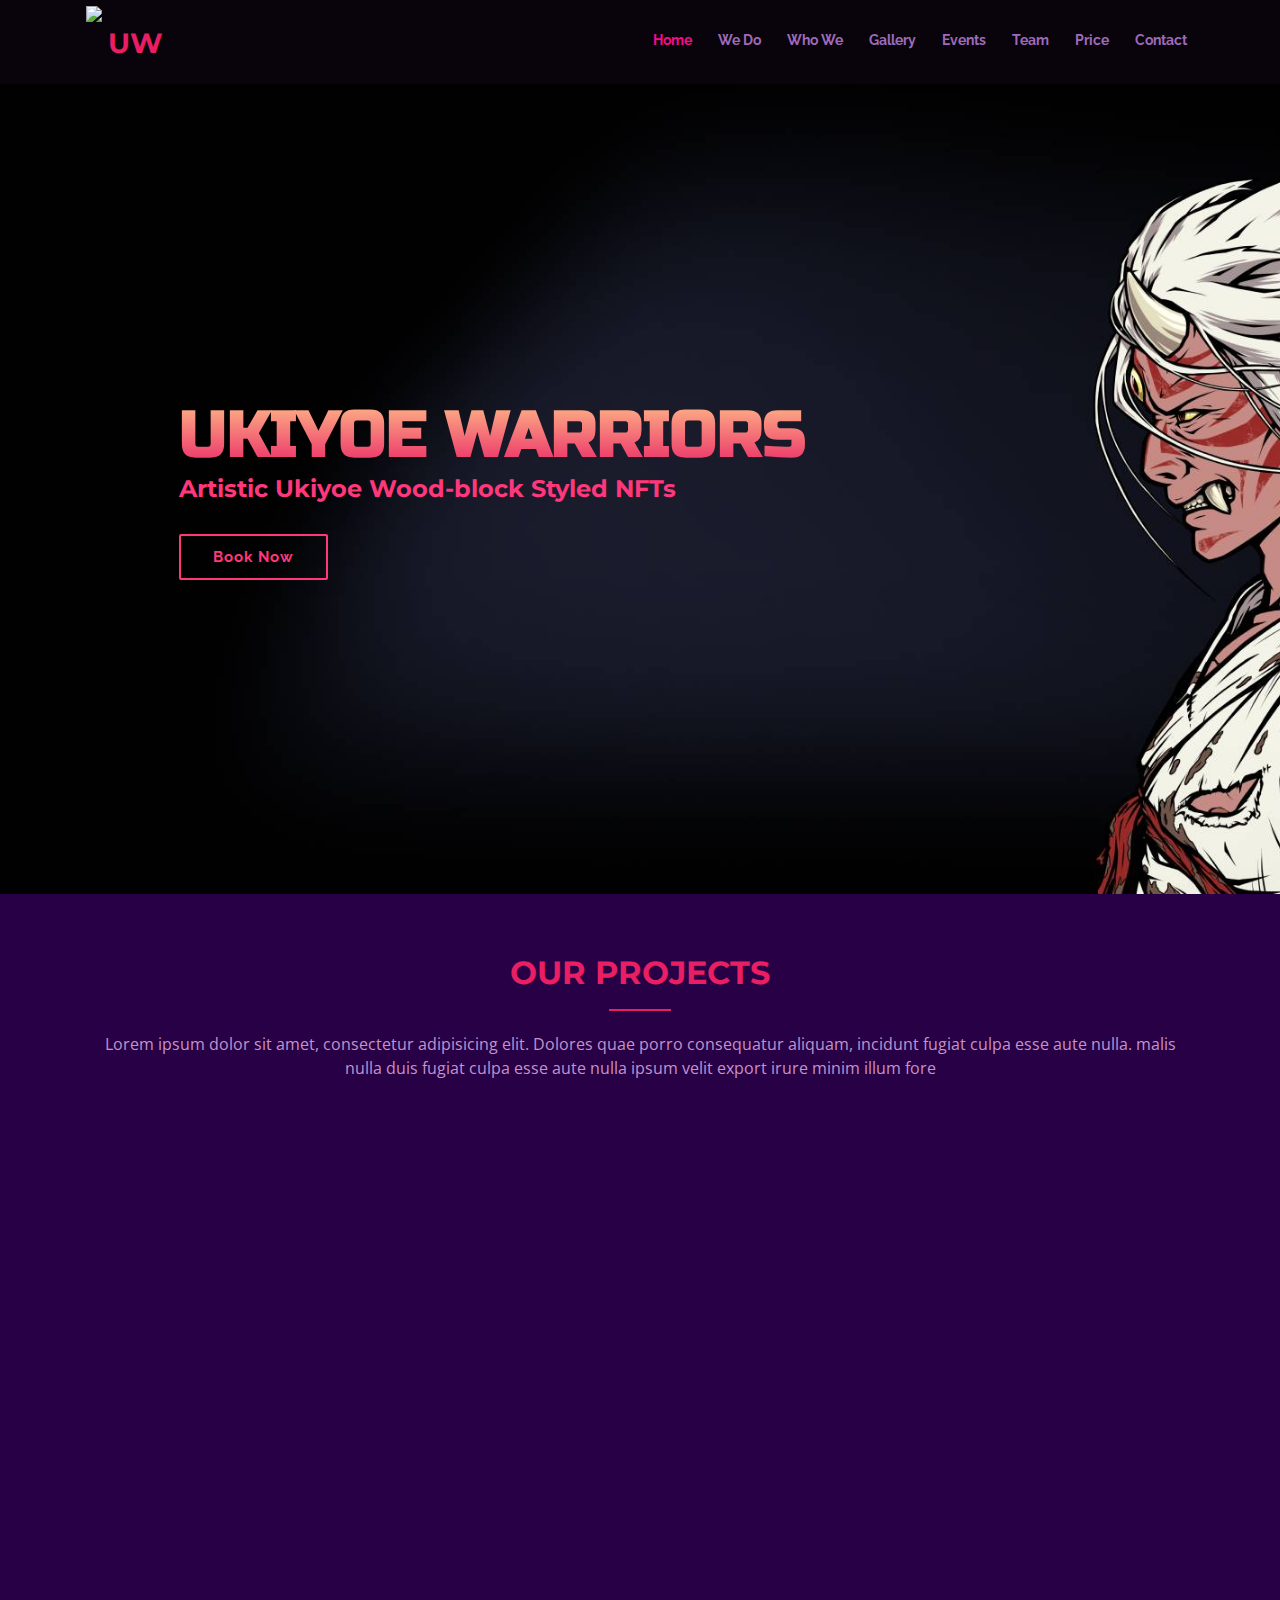
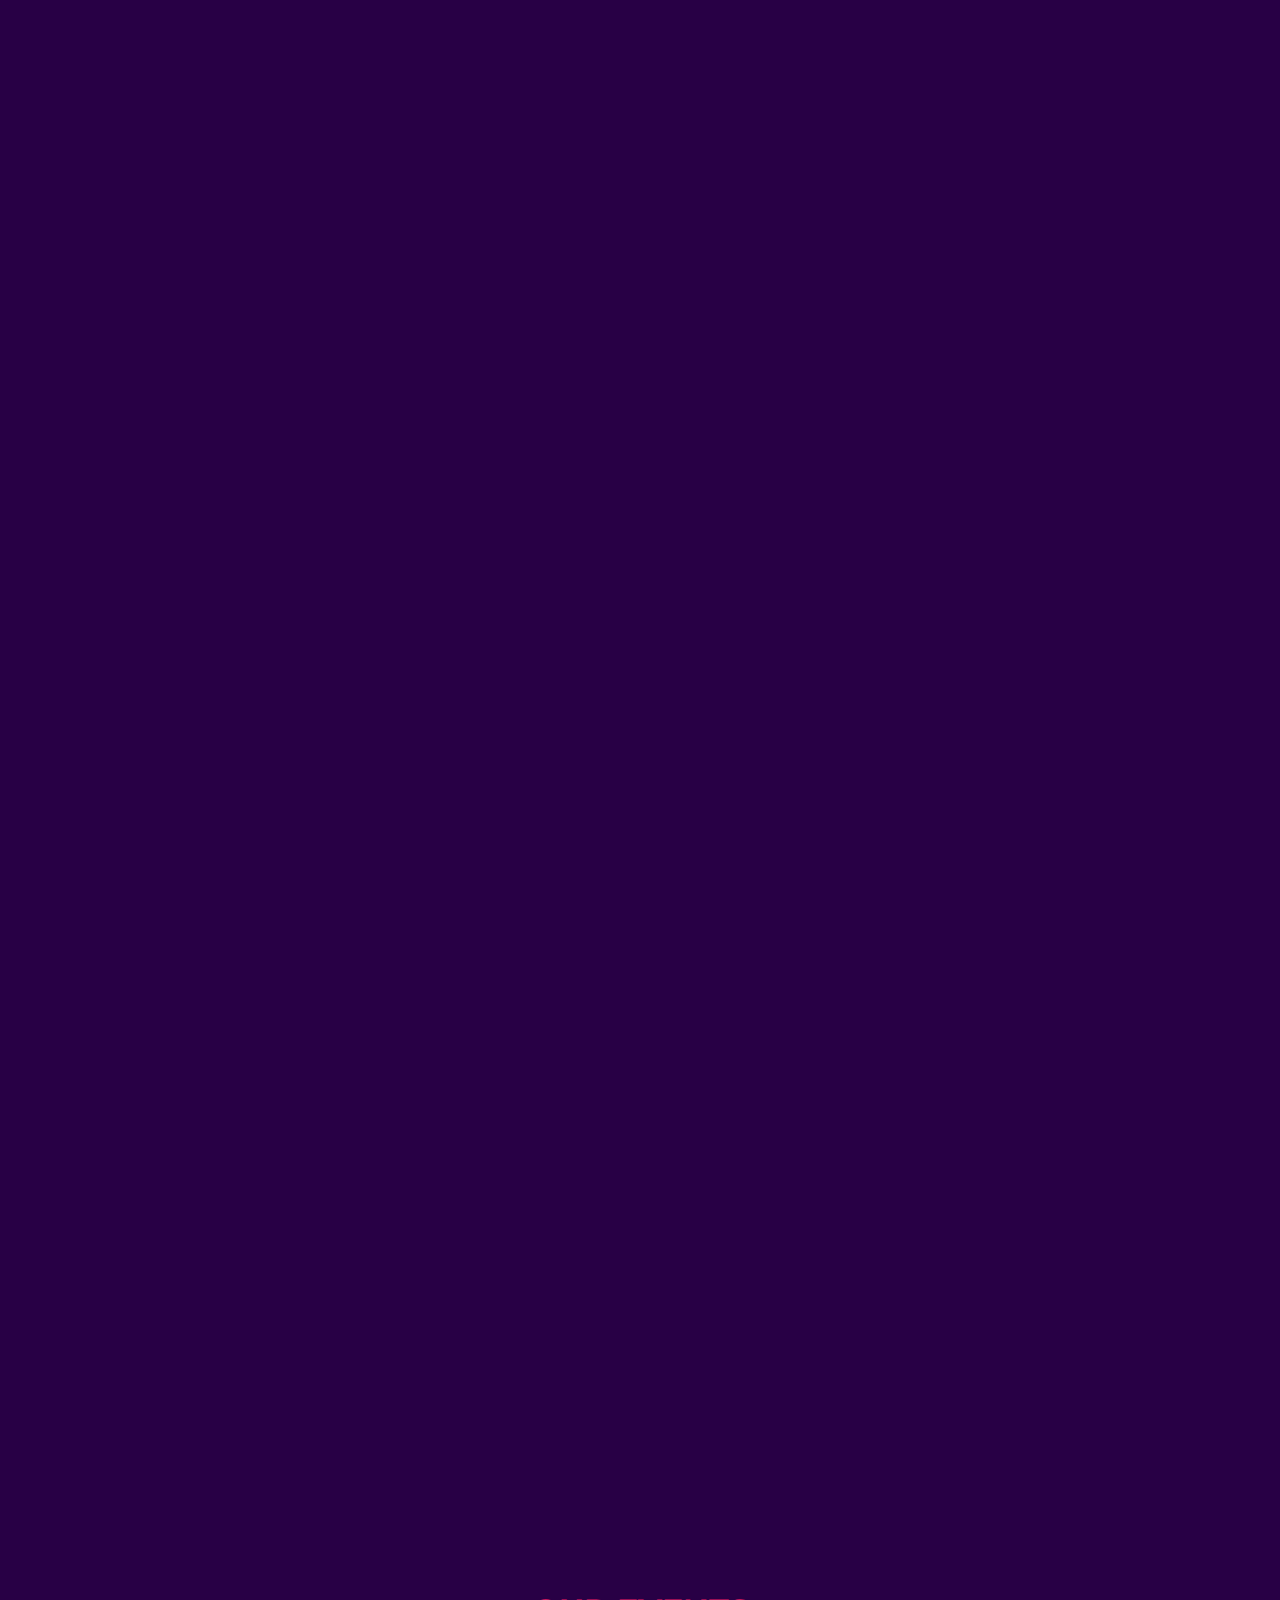
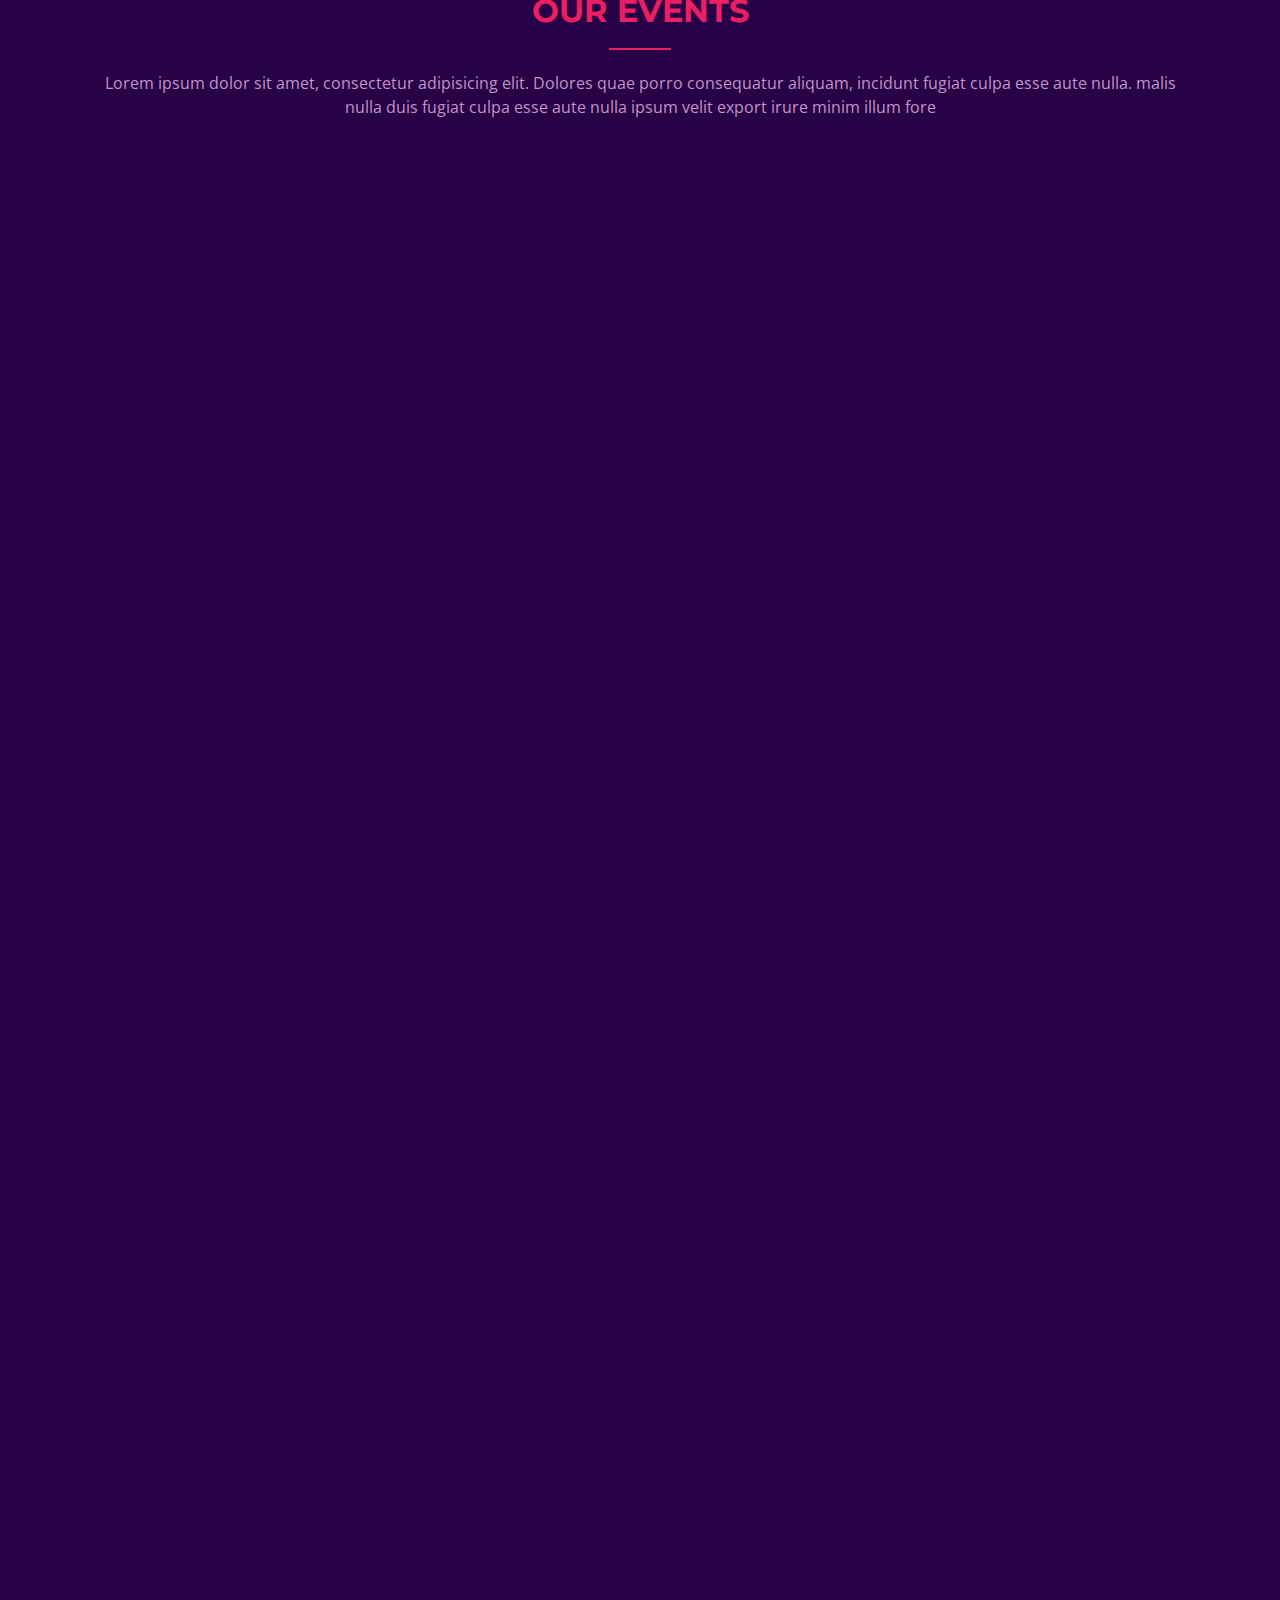
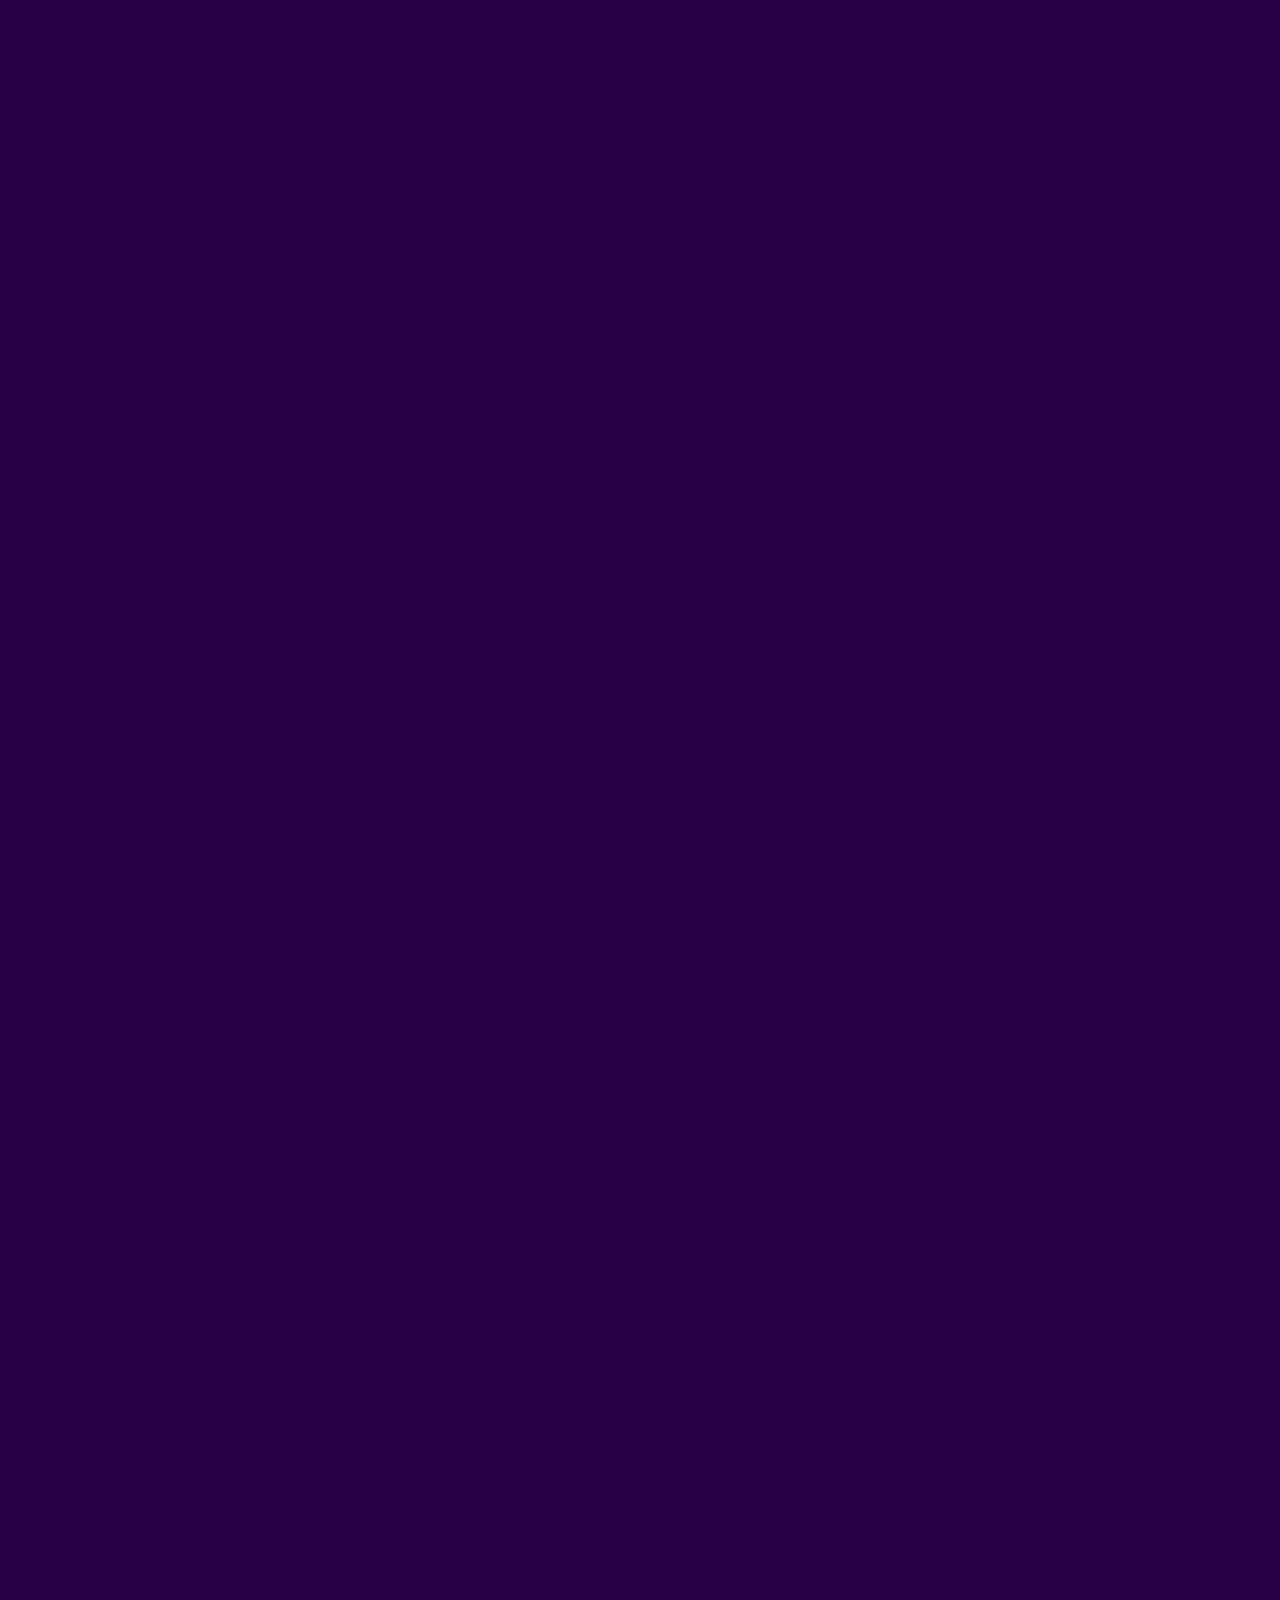
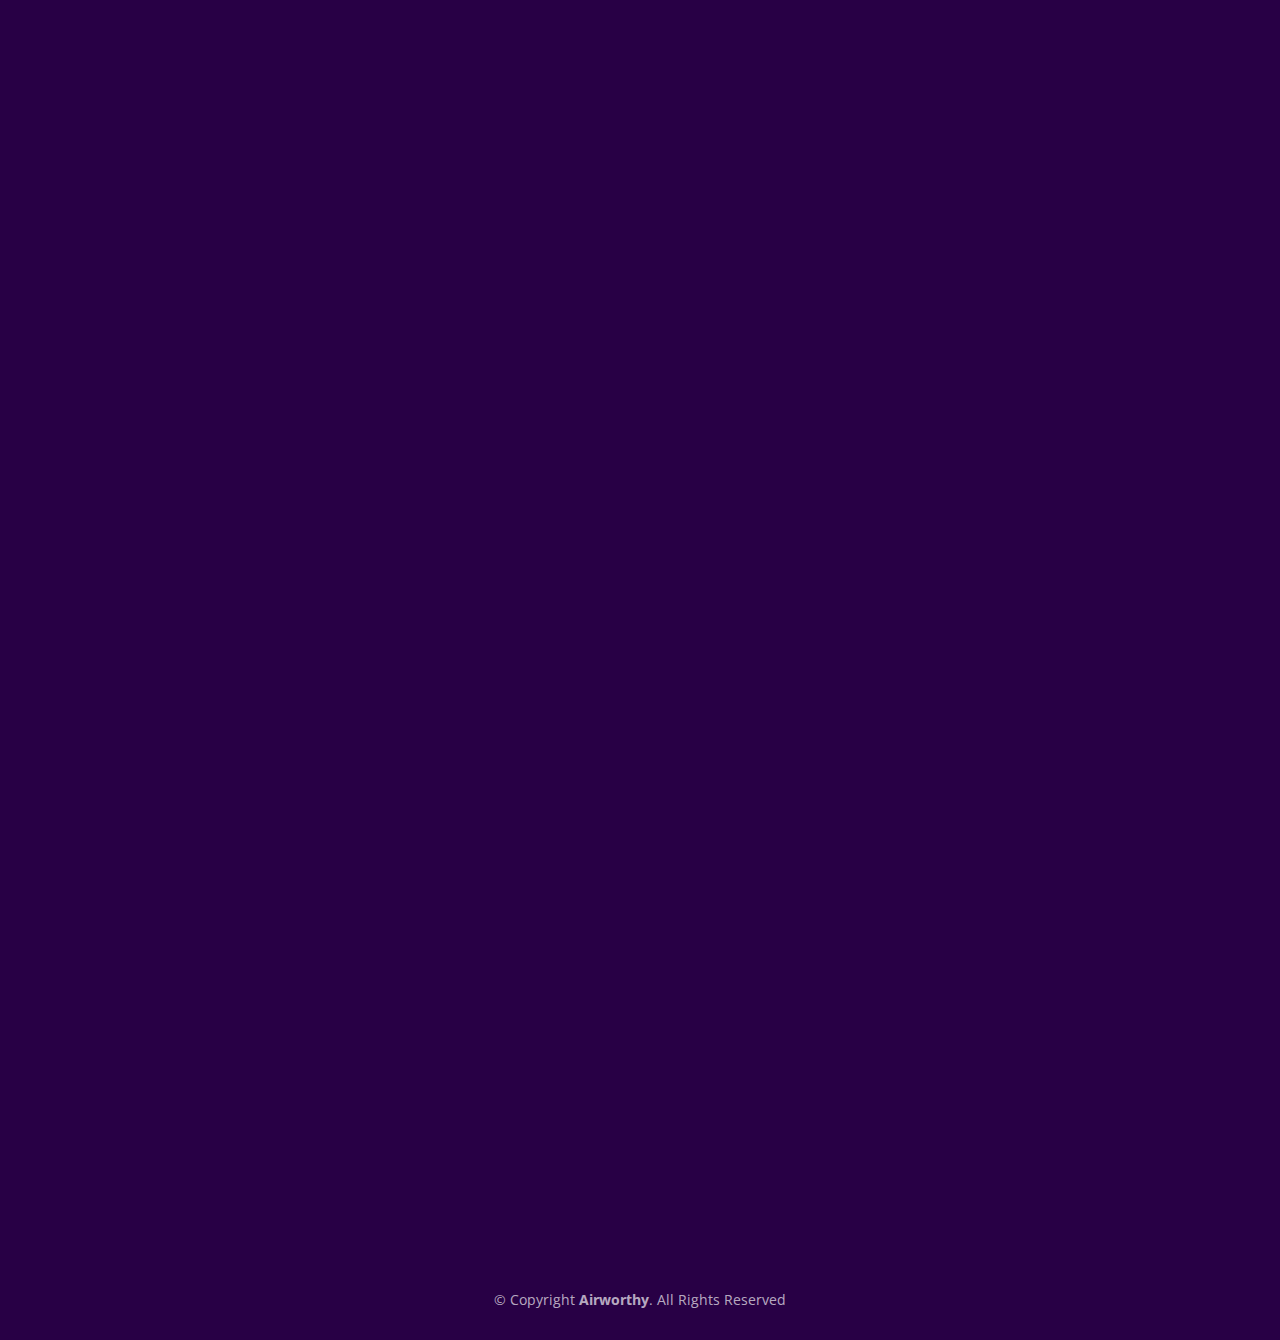
==== commit 481e09fa: "Update index.html" ====
--- a/secret/sauce/index.html
+++ b/secret/sauce/index.html
@@ -12,8 +12,10 @@
   <meta content="" name="description">
   <meta content="Author" name="Crust3d">
   <!-- Favicons -->
-  <link href="img/favicon.png" rel="icon">
-  <link href="img/apple-touch-icon.png" rel="apple-touch-icon">
+	<link rel="apple-touch-icon" sizes="180x180" href="img/favicons/apple-touch-icon.png">
+	<link rel="icon" type="image/png" sizes="32x32" href="img/favicons/favicon-32x32.png">
+	<link rel="icon" type="image/png" sizes="16x16" href="img/favicons/favicon-16x16.png">
+	<link rel="manifest" href="img/favicons/site.webmanifest">
 
   <!-- Google Fonts -->
   <link href="https://fonts.googleapis.com/css?family=Open+Sans:300,300i,400,400i,700,700i|Raleway:300,400,500,700,800|Montserrat:300,400,700" rel="stylesheet">
@@ -59,9 +61,11 @@
   ============================-->
   <header id="header">
     <div class="container">
-
+      
+      <img id="logoimg" src="img/Logo.png" />
+      
       <div id="logo" class="pull-left">
-        <h1><a href="#body" class="scrollto"><span><i class="fa fa-bolt" aria-hidden="true"></i></span>UKIYOE</a></h1> 
+        <a href="#body" class="scrollto"><h1>UW</h1></a>
         <!-- <a href="#body"><img src="img/logo.png" alt="" title="" /></a>-->
       </div>
 
@@ -91,9 +95,10 @@
         <a href="#about" class="btn-get-started scrollto">Book Now</a> 
       </div>
     </div>
-    <div class="item" style="background-image: url('img/intro-carousel/1.jpg');"></div>
-	
-	<img src="img/assets/ink-stroke.png" alt="" style="display: block; width: 150%; height: 30%; position: absolute; left: -30%; bottom: -15%;">
+   <!-- <div class="item" style="background-image: url('img/intro-carousel/oni.png');"></div>-->
+	<div class="inkwrapper">
+		<img class="ink" src="img/assets/ink-stroke.png" alt="">
+	</div>
   </section><!-- #intro -->
 
   <main id="main">
@@ -538,25 +543,26 @@
       </div>
     </section><!-- #team -->
 <!--==================
-Price
+Collections - formerly Price section
 ======================-->
     <section id="price" class="wow fadeInUp">
       <div class="container">
         <div class="section-header">
-          <h2>Price</h2>
+          <h2>Collections</h2>
           <p>Lorem ipsum dolor sit amet, consectetur adipisicing elit. Dolores quae porro consequatur aliquam, incidunt fugiat culpa esse aute nulla. malis nulla duis fugiat culpa esse aute nulla ipsum velit export irure minim illum fore</p>
         </div>
 		   <div class="row">
                 <div class="col-lg-4 col-sm-6 col-12">
                     <div class="pricing-wrap">
                         <div class="row">
-                            <div class="col-7">
-                                <span>Per Day</span>
-                                <h4>Basic</h4>
+                            <div class="col-7 collectionTitle">
+                                <h4>Ukiyoe Warriors</h4>
                             </div>
-                            <div class="col-5">
-                                <h3>$15</h3>
-                            </div>
+                          <!-- <div class="col-5">--> 
+                              <div class="collectionExampleImage">
+                                <img src="img/UkiyoeWarrior example.png" />
+                              </div>
+                            <!--</div>-->
                         </div>
                         <p>Lorem ipsum proin gravida nibh vel velit auctor aliquet. Aeneansollicitudin, lorem quis bibendum auctonisi elit consequat ipsum nec sagittis sem nibh id elit. Duis sed odio sit amet nibh vulputate cursusa sit amet mauris. </p>
                         <ul>
@@ -566,7 +572,7 @@
                             <li>Certificate</li>
                         </ul>
                         <div class="registarbtn text-center">
-                            <button>Register</button>
+                            <button>View</button>
                         </div>
                     </div>
                 </div>
@@ -720,7 +726,6 @@
   <script src="lib/magnific-popup/magnific-popup.min.js"></script>
   <script src="lib/sticky/sticky.js"></script> 
  <script src="contact/jqBootstrapValidation.js"></script>
- <script src="contact/contact_me.js"></script>
   <script src="js/main.js"></script>
 
 </body>
--- a/secret/sauce/css/style.css
+++ b/secret/sauce/css/style.css
@@ -125,27 +125,31 @@
 #header #logo h1 {
   font-size: 28px;
   margin: 9px 0 0 0;
-  padding: 0;
+  padding-left: 5px;
   line-height: 1;
   font-family: "Montserrat", sans-serif;
   font-weight: 700;
 }
 
+/*this is the text logo next to img*/
 #header #logo h1 a {
   color: #ff377b;
   line-height: 1;
   display: inline-block;
 }
 
-#header #logo h1 a span {
-  /* color: #e448ff; */
-  margin-right: 8px;
-}
-
-#header #logo img {
-  padding: 0;
-  margin: 0;
-}
+#header #logo h1 a span {
+  /* color: #e448ff; */
+  margin-right: 8px;
+}
+
+#logoimg {
+  margin-top: -15px;
+  float:left;
+  height:84px;
+  border: 1px solid #09040c;
+}
+
 
 @media (max-width: 768px) {
   #header {
@@ -154,9 +158,6 @@
   }
   #header #logo h1 {
     font-size: 34px;
-  }
-  #header #logo img {
-    max-height: 40px;
   }
 }
 
@@ -167,7 +168,7 @@
   width: 100%;
   height: 90vh;
   position: relative;
-  background: url("../img/intro-carousel/1.jpg") no-repeat;
+  background: url("../img/intro-carousel/2.jpg");
   background-size: cover;
 }
 
@@ -192,14 +193,27 @@
   text-align: left;
 }
 
-#intro .intro-content h2 span {
-  color: #fff;
-  font-size: 64px;
-  text-transform: uppercase;
-  font-family: 'Russo One', sans-serif;
-  background: -webkit-linear-gradient(#ffc08a, #E91E63);
-  -webkit-background-clip: text;
-  -webkit-text-fill-color: transparent;
+#intro .intro-content h2 span {
+  color: #fff;
+  font-size: 64px;
+  text-transform: uppercase;
+  font-family: 'Russo One', sans-serif;
+  background: -webkit-linear-gradient(#ffc08a, #E91E63);
+  -webkit-background-clip: text;
+  -webkit-text-fill-color: transparent;
+}
+
+#intro .inkwrapper {
+	overflow: hidden;
+	position: relative;
+}
+
+#intro .ink {
+	width: 150%;
+	height: 30%;
+	position: absolute;
+	left: -30%; 
+	bottom: -15%;
 }
 
 @media (max-width: 767px) {
@@ -207,10 +221,10 @@
 		background-position: -840px;
 	}
 	
-  #intro .intro-content h2 {
-    font-size: 22px;
-    /*background: #ffffffa3;*/
-    padding: 0;
+  #intro .intro-content h2 {
+    font-size: 22px;
+    /*background: #ffffffa3;*/
+    padding: 0;
   }
 }
 
@@ -412,8 +426,8 @@
   cursor: pointer;
 }
 
-#mobile-nav-toggle i {
-  color: #9C27B0;
+#mobile-nav-toggle i {
+  color: #9C27B0;
 }
 
 @media (max-width: 768px) {
@@ -423,18 +437,18 @@
 }
 
 /* Mobile Nav Styling */
-#mobile-nav {
-  position: fixed;
-  top: 0;
-  padding-top: 18px;
-  bottom: 0;
-  z-index: 998;
-  background: #0c2e8a;
-  left: -260px;
-  width: 260px;
-  overflow-y: auto;
-  transition: 0.4s;
-  background: linear-gradient(45deg, #E91E63 -200%, #2b0077 100%);
+#mobile-nav {
+  position: fixed;
+  top: 0;
+  padding-top: 18px;
+  bottom: 0;
+  z-index: 998;
+  background: #0c2e8a;
+  left: -260px;
+  width: 260px;
+  overflow-y: auto;
+  transition: 0.4s;
+  background: linear-gradient(45deg, #E91E63 -200%, #2b0077 100%);
 }
 
 #mobile-nav ul {
@@ -779,18 +793,18 @@
   color: #ffffff9c;
 }
 
-#portfolio .portfolio-overlay {
-  position: absolute;
-  top: 0;
-  right: 0;
-  bottom: 0;
-  left: 0;
-  width: 100%;
-  height: 100%;
-  opacity: 1;
-  -webkit-transition: all ease-in-out 0.4s;
-  transition: all ease-in-out 0.4s;
-  /* display: none; */
+#portfolio .portfolio-overlay {
+  position: absolute;
+  top: 0;
+  right: 0;
+  bottom: 0;
+  left: 0;
+  width: 100%;
+  height: 100%;
+  opacity: 1;
+  -webkit-transition: all ease-in-out 0.4s;
+  transition: all ease-in-out 0.4s;
+  /* display: none; */
 }
 
 #portfolio .portfolio-item {
@@ -801,17 +815,17 @@
   text-align: center;
 }
 
-#portfolio .portfolio-item h2 {
-  color: #ffffff;
-  font-size: 16px;
-  margin: 0;
-  text-transform: capitalize;
-  font-weight: 700;
-  background: #00000085;
-  /* border: 1px solid #fff; */
-  padding: 25px;
-  /* background: linear-gradient(45deg, #e91e6357 0%, #405ece91 100%); */
-  display: none;
+#portfolio .portfolio-item h2 {
+  color: #ffffff;
+  font-size: 16px;
+  margin: 0;
+  text-transform: capitalize;
+  font-weight: 700;
+  background: #00000085;
+  /* border: 1px solid #fff; */
+  padding: 25px;
+  /* background: linear-gradient(45deg, #e91e6357 0%, #405ece91 100%); */
+  display: none;
 }
 
 #portfolio .portfolio-item img {
@@ -899,17 +913,30 @@
     box-shadow: 0px 1px 10px rgba(0, 0, 0, .05);
 }
 
+#collectionTitle {
+  position: absolute;
+  z-index: 1;
+}
+
+#collectionExampleImage {
+  width: 120%;
+  overflow: visible;
+  position: absolute;
+  z-index: 0;
+  padding-top: -50px;
+}
+
 .pricing-wrap:hover {
     box-shadow: 0px 1px 20px rgba(0, 0, 0, .05);
 }
 
-.pricing-wrap span {
-    color: #673AB7;
-    font-size: 18px;
-    font-weight: 600;
-    margin-bottom: 15px;
-    display: block;
-    padding-left: 15px;
+.pricing-wrap span {
+    color: #673AB7;
+    font-size: 18px;
+    font-weight: 600;
+    margin-bottom: 15px;
+    display: block;
+    padding-left: 15px;
 }
 
 .pricing-wrap h4 {
@@ -921,41 +948,41 @@
     line-height: 30px;
 }
 
-.pricing-wrap h4:before {
-    position: absolute;
-    left: 0;
-    top: 0;
-    width: 5px;
-    height: 100%;
-    background: #9C27B0;
-    content: "";
-    border-radius: 5px;
-}
-
-.pricing-wrap h3 {
-    font-weight: 700;
-    font-size: 50px;
-    line-height: 57px;
-    margin-bottom: 0;
-    margin-top: 19px;
-    text-align: right;
-    color: #673AB7;
-}
-
-.pricing-wrap p {
-    font-size: 14px;
-    line-height: 24px;
-    margin: 30px 0px;
-    color: #333;
-}
-
-.pricing-wrap ul li {
-    font-size: 14px;
-    line-height: 28px;
-    transition: all .3s;
-    -webkit-transition: all .3s;
-    -moz-transition: all .3s;
-    color: #333;
+.pricing-wrap h4:before {
+    position: absolute;
+    left: 0;
+    top: 0;
+    width: 5px;
+    height: 100%;
+    background: #9C27B0;
+    content: "";
+    border-radius: 5px;
+}
+
+.pricing-wrap h3 {
+    font-weight: 700;
+    font-size: 50px;
+    line-height: 57px;
+    margin-bottom: 0;
+    margin-top: 19px;
+    text-align: right;
+    color: #673AB7;
+}
+
+.pricing-wrap p {
+    font-size: 14px;
+    line-height: 24px;
+    margin: 30px 0px;
+    color: #333;
+}
+
+.pricing-wrap ul li {
+    font-size: 14px;
+    line-height: 28px;
+    transition: all .3s;
+    -webkit-transition: all .3s;
+    -moz-transition: all .3s;
+    color: #333;
 }
 
 .pricing-wrap ul li:hover {
@@ -1089,11 +1116,11 @@
   padding: 0;
 }
 
-#call-to-action .cta-title {
-  color: #E91E63;
-  font-size: 28px;
-  font-weight: 700;
-  margin-top: 62px;
+#call-to-action .cta-title {
+  color: #E91E63;
+  font-size: 28px;
+  font-weight: 700;
+  margin-top: 62px;
 }
 
 #call-to-action .cta-text {
@@ -1110,24 +1137,24 @@
   }
 }
 
-#call-to-action .cta-btn {
-  font-family: "Montserrat", sans-serif;
-  font-weight: 700;
-  font-size: 16px;
-  letter-spacing: 1px;
-  display: inline-block;
-  padding: 8px 26px;
-  border-radius: 3px;
-  transition: 0.5s;
-  margin: 0;
-  border: 2px solid #E91E63;
-  color: #E91E63;
-}
-
-#call-to-action .cta-btn:hover {
-  background: #E91E63;
-  border: 3px solid #E91E63;
-  color: #fff;
+#call-to-action .cta-btn {
+  font-family: "Montserrat", sans-serif;
+  font-weight: 700;
+  font-size: 16px;
+  letter-spacing: 1px;
+  display: inline-block;
+  padding: 8px 26px;
+  border-radius: 3px;
+  transition: 0.5s;
+  margin: 0;
+  border: 2px solid #E91E63;
+  color: #E91E63;
+}
+
+#call-to-action .cta-btn:hover {
+  background: #E91E63;
+  border: 3px solid #E91E63;
+  color: #fff;
 }
 
 /* Our Team Section
@@ -1153,12 +1180,12 @@
   /* padding: 20px 20px 0; */
 }
 
-#team .member .details {
-  background: #fff;
-  color: #E91E63;
-  padding: 15px 0;
-  border-radius: 0 0 3px 3px;
-  border: #E91E63 1px solid;
+#team .member .details {
+  background: #fff;
+  color: #E91E63;
+  padding: 15px 0;
+  border-radius: 0 0 3px 3px;
+  border: #E91E63 1px solid;
 }
 
 #team .member h4 {
@@ -1361,4 +1388,4 @@
     width: auto;
     height: 70px;
     margin: 0 auto;
-}+}
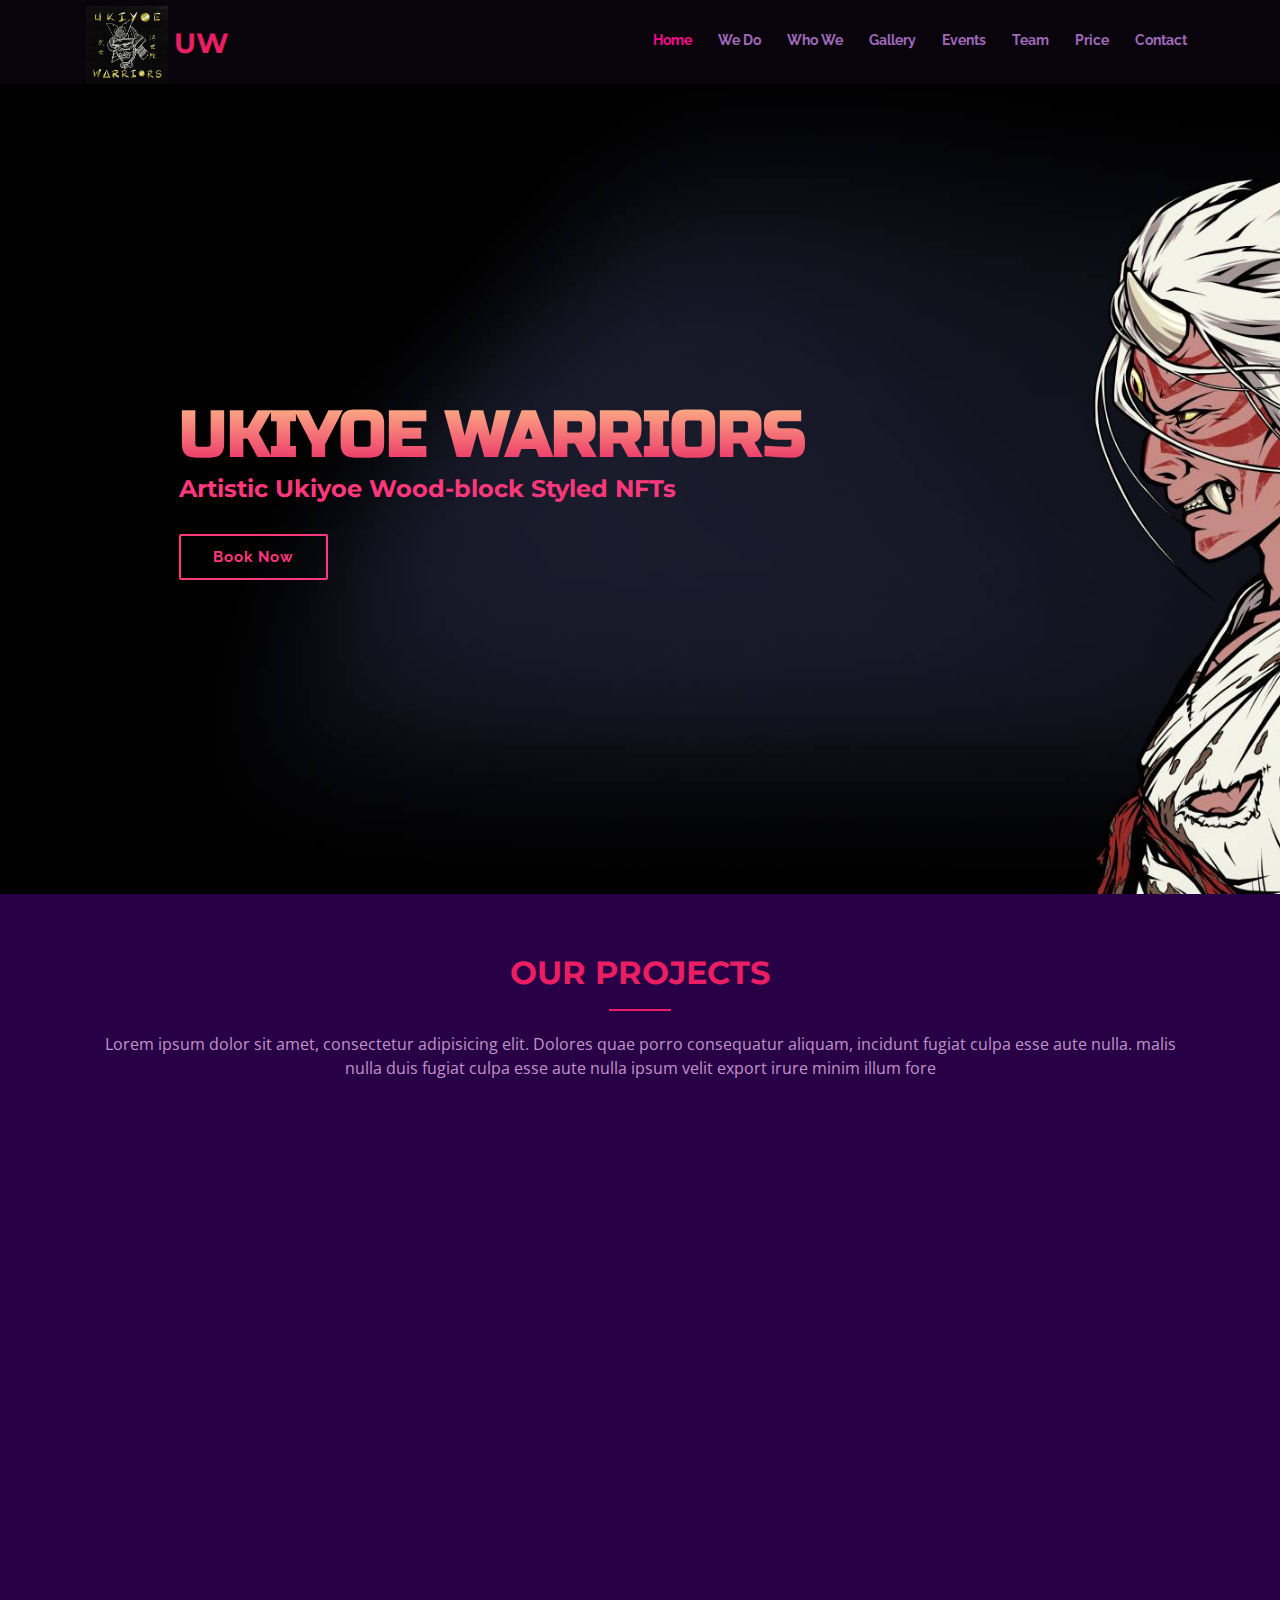
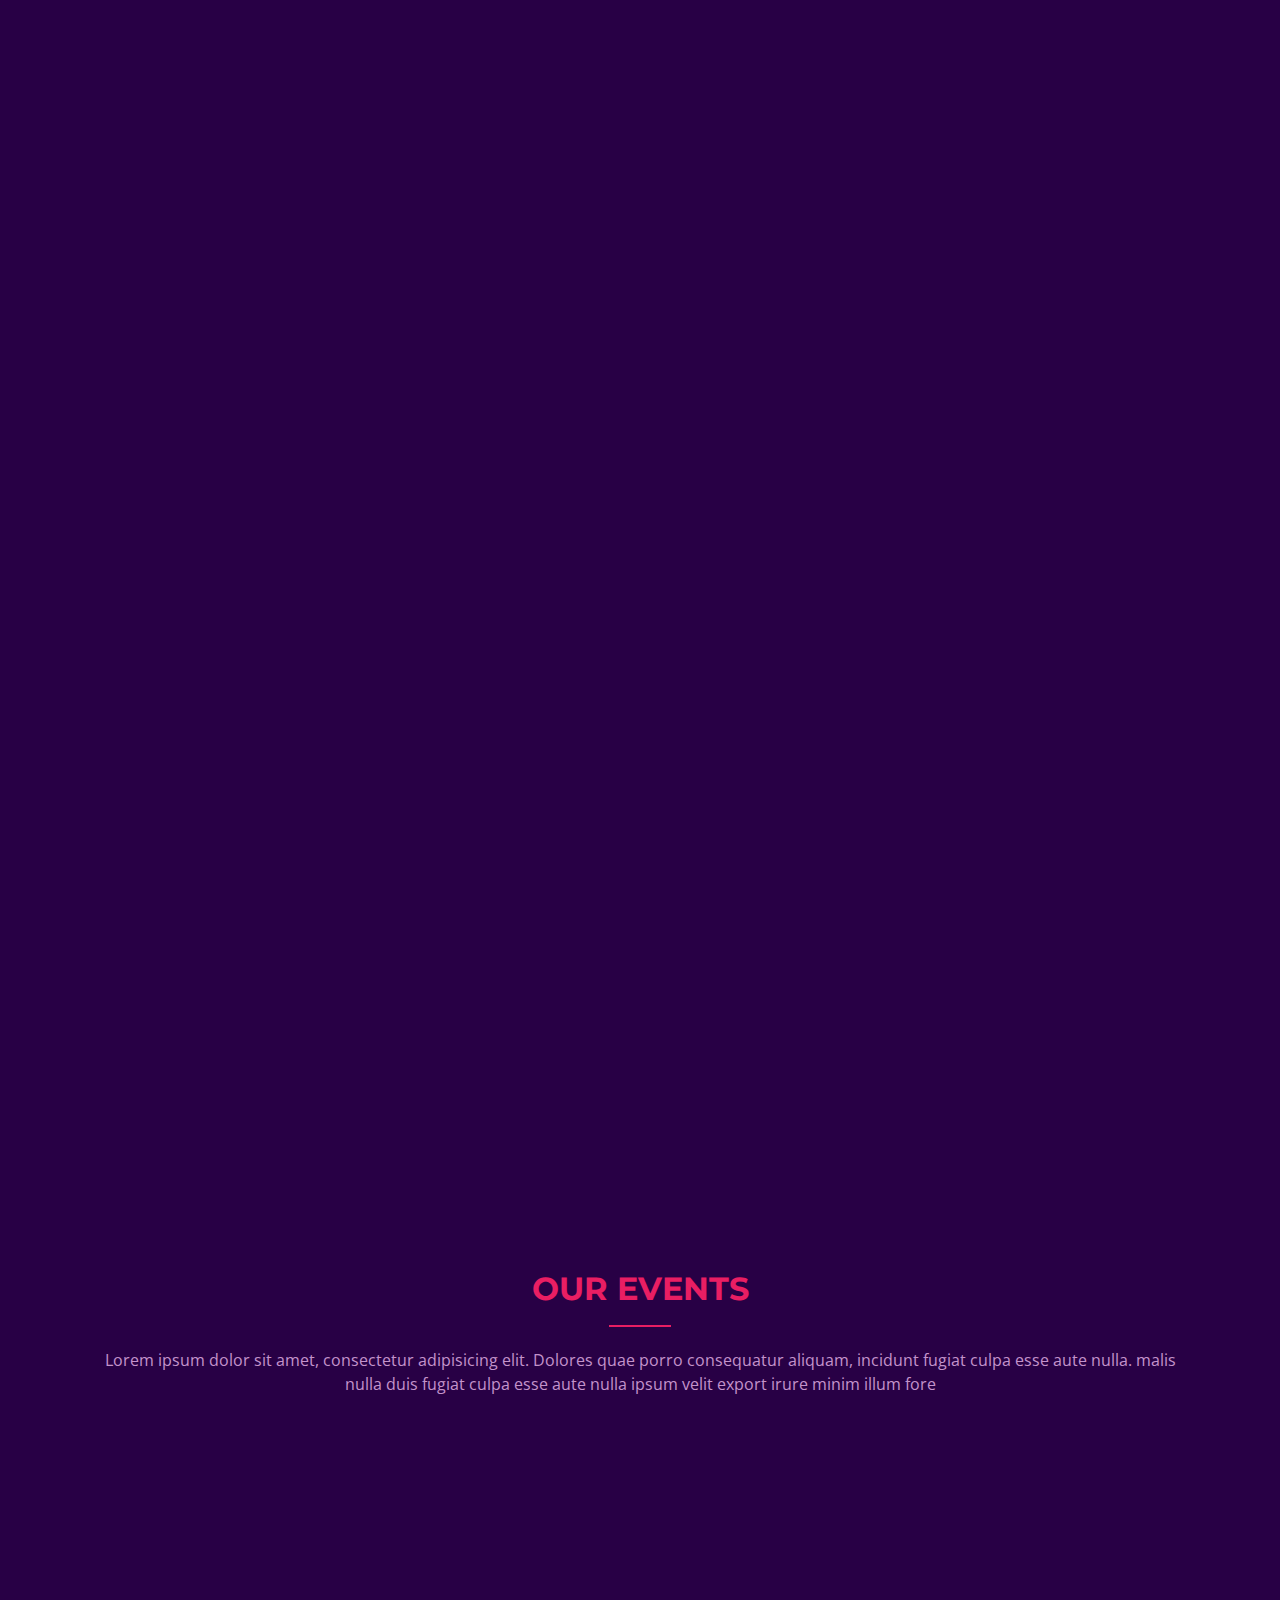
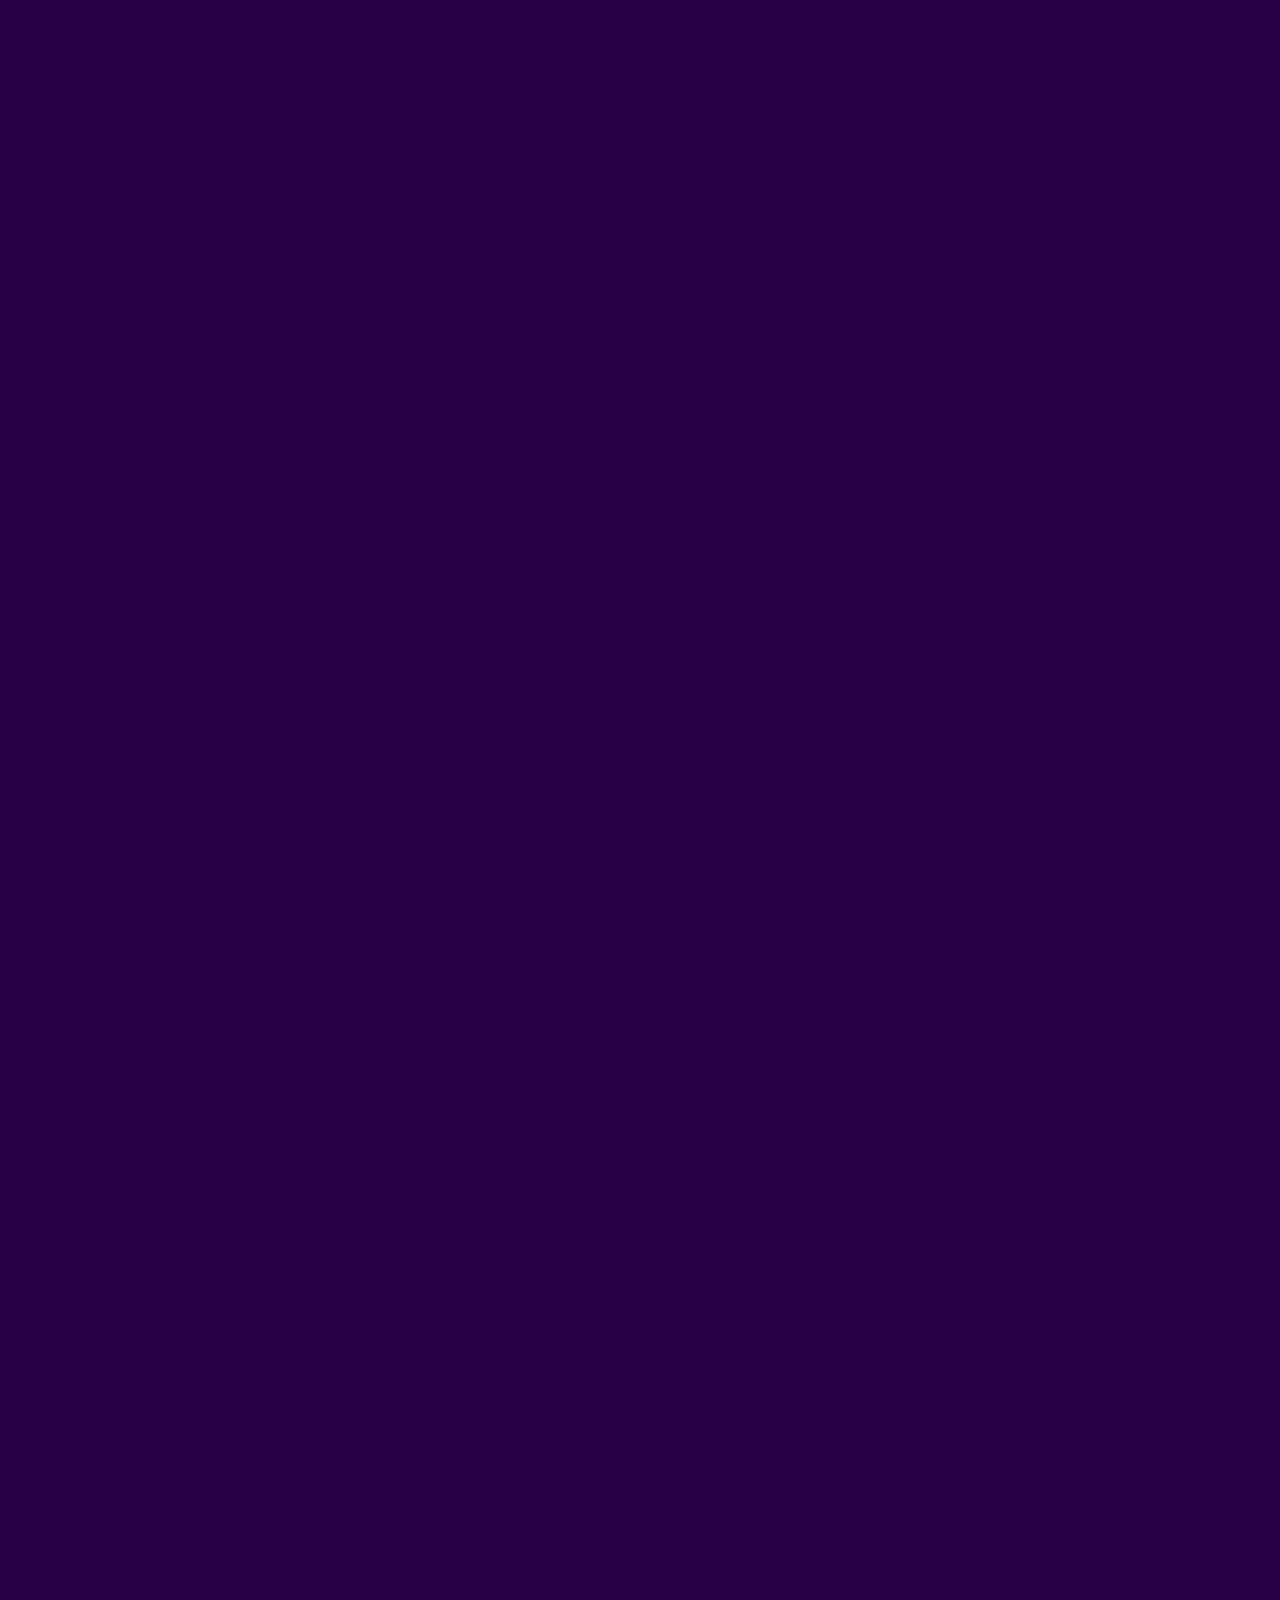
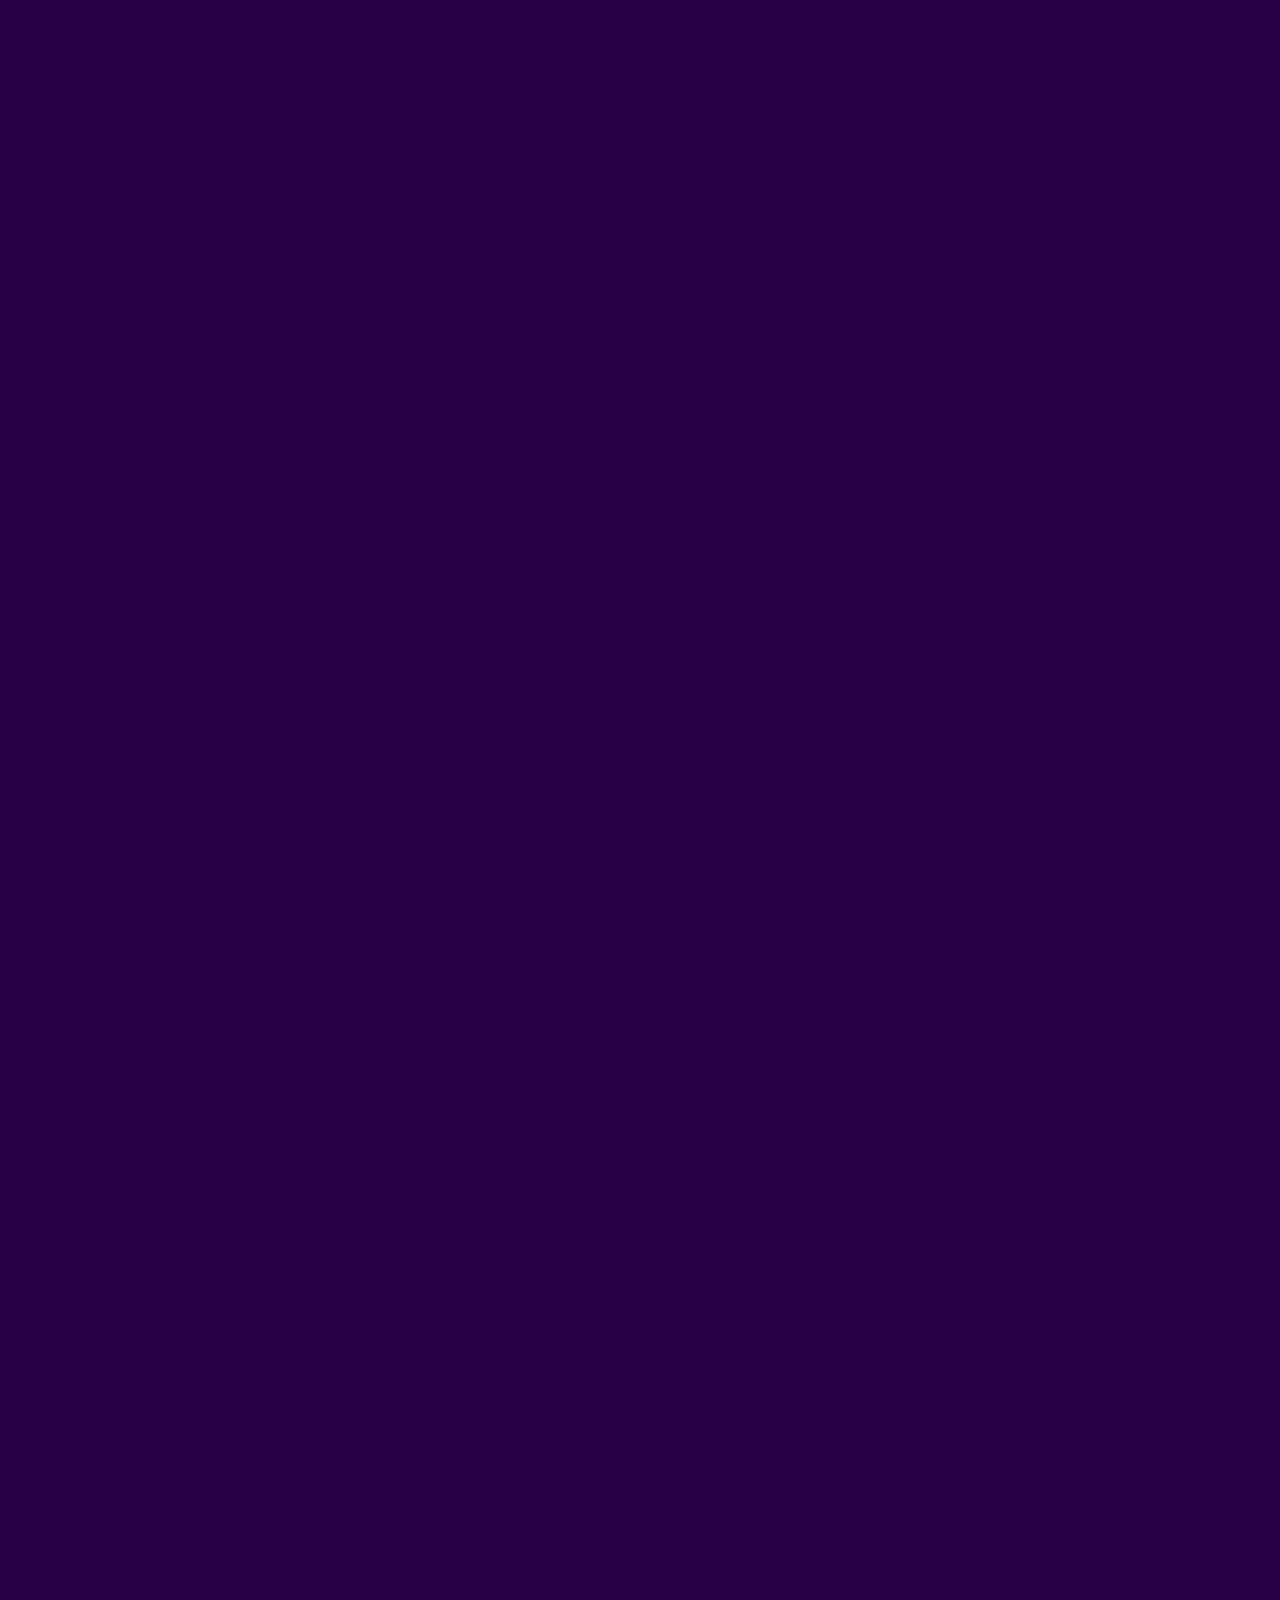
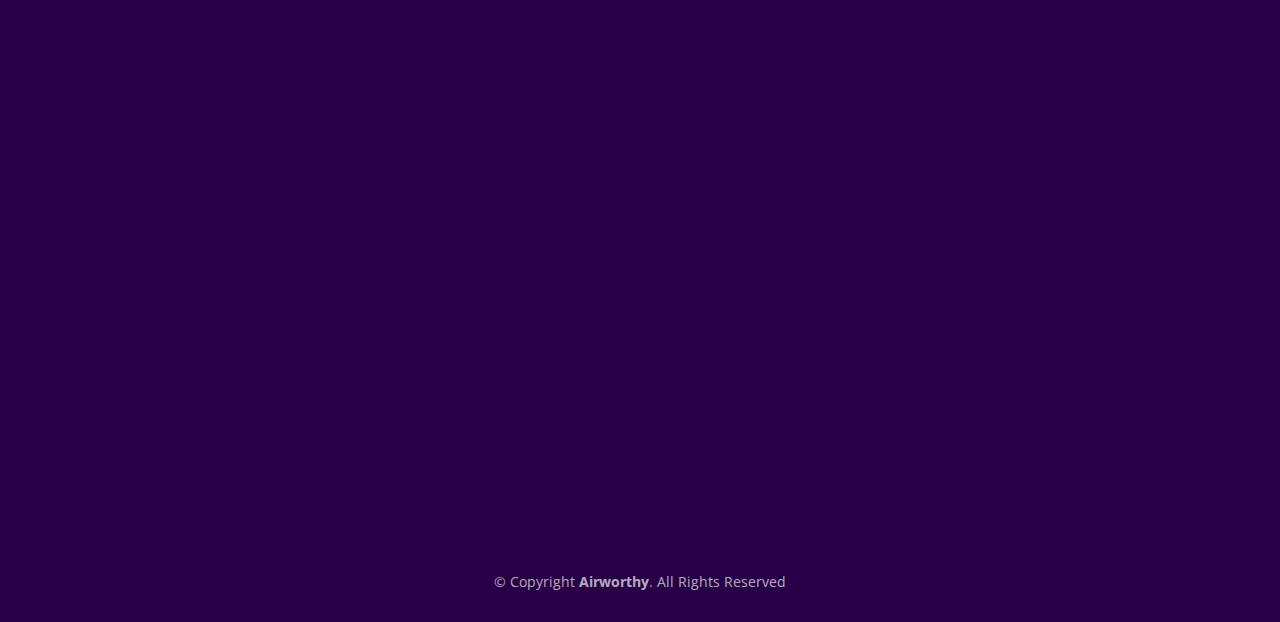
==== commit de9ac69a: "Update index.html" ====
--- a/secret/sauce/index.html
+++ b/secret/sauce/index.html
@@ -174,28 +174,6 @@
     </section><!-- #about -->
 
     <!--==========================
-      Partners Section  maybe move this to a lower section tbh.
-    ============================-->
-    <section id="clients" class="wow fadeInUp">
-      <div class="container">
-        <div class="section-header">
-          <h2>Our Partners</h2>
-          <p>Probably move this section lower down on the page. Gallery is probably more important??</p>
-        </div>
-
-        <div class="owl-carousel clients-carousel">
-          <img src="img/clients/2290.webp" alt="">
-          <img src="img/clients/client-2.png" alt="">
-          <img src="img/clients/client-3.png" alt="">
-          <img src="img/clients/client-4.png" alt="">
-          <img src="img/clients/client-5.png" alt="">
-          <img src="img/clients/client-6.png" alt="">
-        </div>
-
-      </div>
-    </section><!-- #clients -->
-
-    <!--==========================
       Our Portfolio Section
     ============================-->
     <section id="portfolio" class="wow fadeInUp">
@@ -384,66 +362,6 @@
       </div>
     </section><!-- #services -->
 	
-    <!--==========================
-      Testimonials Section
-    ============================-->
-    <section id="testimonials" class="wow fadeInUp">
-      <div class="container">
-        <div class="section-header">
-          <h2>Testimonials (Maybe this should be the partners section actually.)</h2>
-          <p>Lorem ipsum dolor sit amet, consectetur adipisicing elit. Dolores quae porro consequatur aliquam, incidunt fugiat culpa esse aute nulla. duis fugiat culpa esse aute nulla ipsum velit export irure minim illum fore</p>
-        </div>
-        <div class="owl-carousel testimonials-carousel">
-
-            <div class="testimonial-item">
-              <p>Dolores quae porro consequatur aliquam, incidunt fugiat culpa esse aute nulla. duis fugiat culpa esse aute nulla ipsum velit export irure minim illum fore
-                
-              </p> 
-              <h3>Mrio James</h3>
-              <h4>CEO &amp; Founder</h4>
-            </div>
-
-            <div class="testimonial-item">
-              <p>
-                Dolores quae porro consequatur aliquam, incidunt fugiat culpa esse aute nulla. duis fugiat culpa esse aute nulla ipsum velit export irure minim illum fore
-                
-              </p> 
-              <h3>Finton Gofnes</h3>
-              <h4>CTO</h4>
-            </div>
-
-            <div class="testimonial-item">
-              <p>
-                Dolores quae porro consequatur aliquam, incidunt fugiat culpa esse aute nulla. duis fugiat culpa esse aute nulla ipsum velit export irure minim illum fore
-                
-              </p> 
-              <h3>Marcus Kell</h3>
-              <h4>Marketing</h4>
-            </div>
-
-            <div class="testimonial-item">
-              <p>
-                Dolores quae porro consequatur aliquam, incidunt fugiat culpa esse aute nulla. duis fugiat culpa esse aute nulla ipsum velit export irure minim illum fore
-                
-              </p> 
-              <h3>Williams Belly</h3>
-              <h4>Accounts</h4>
-            </div>
-
-            <div class="testimonial-item">
-              <p>
-                Dolores quae porro consequatur aliquam, incidunt fugiat culpa esse aute nulla. duis fugiat culpa esse aute nulla ipsum velit export irure minim illum fore
-                
-              </p> 
-              <h3>Larry Hanson</h3>
-              <h4>Investor</h4>
-            </div>
-
-        </div>
-
-      </div>
-    </section><!-- #testimonials -->
-
     <!--==========================
       Call To Action Section
     ============================-->
